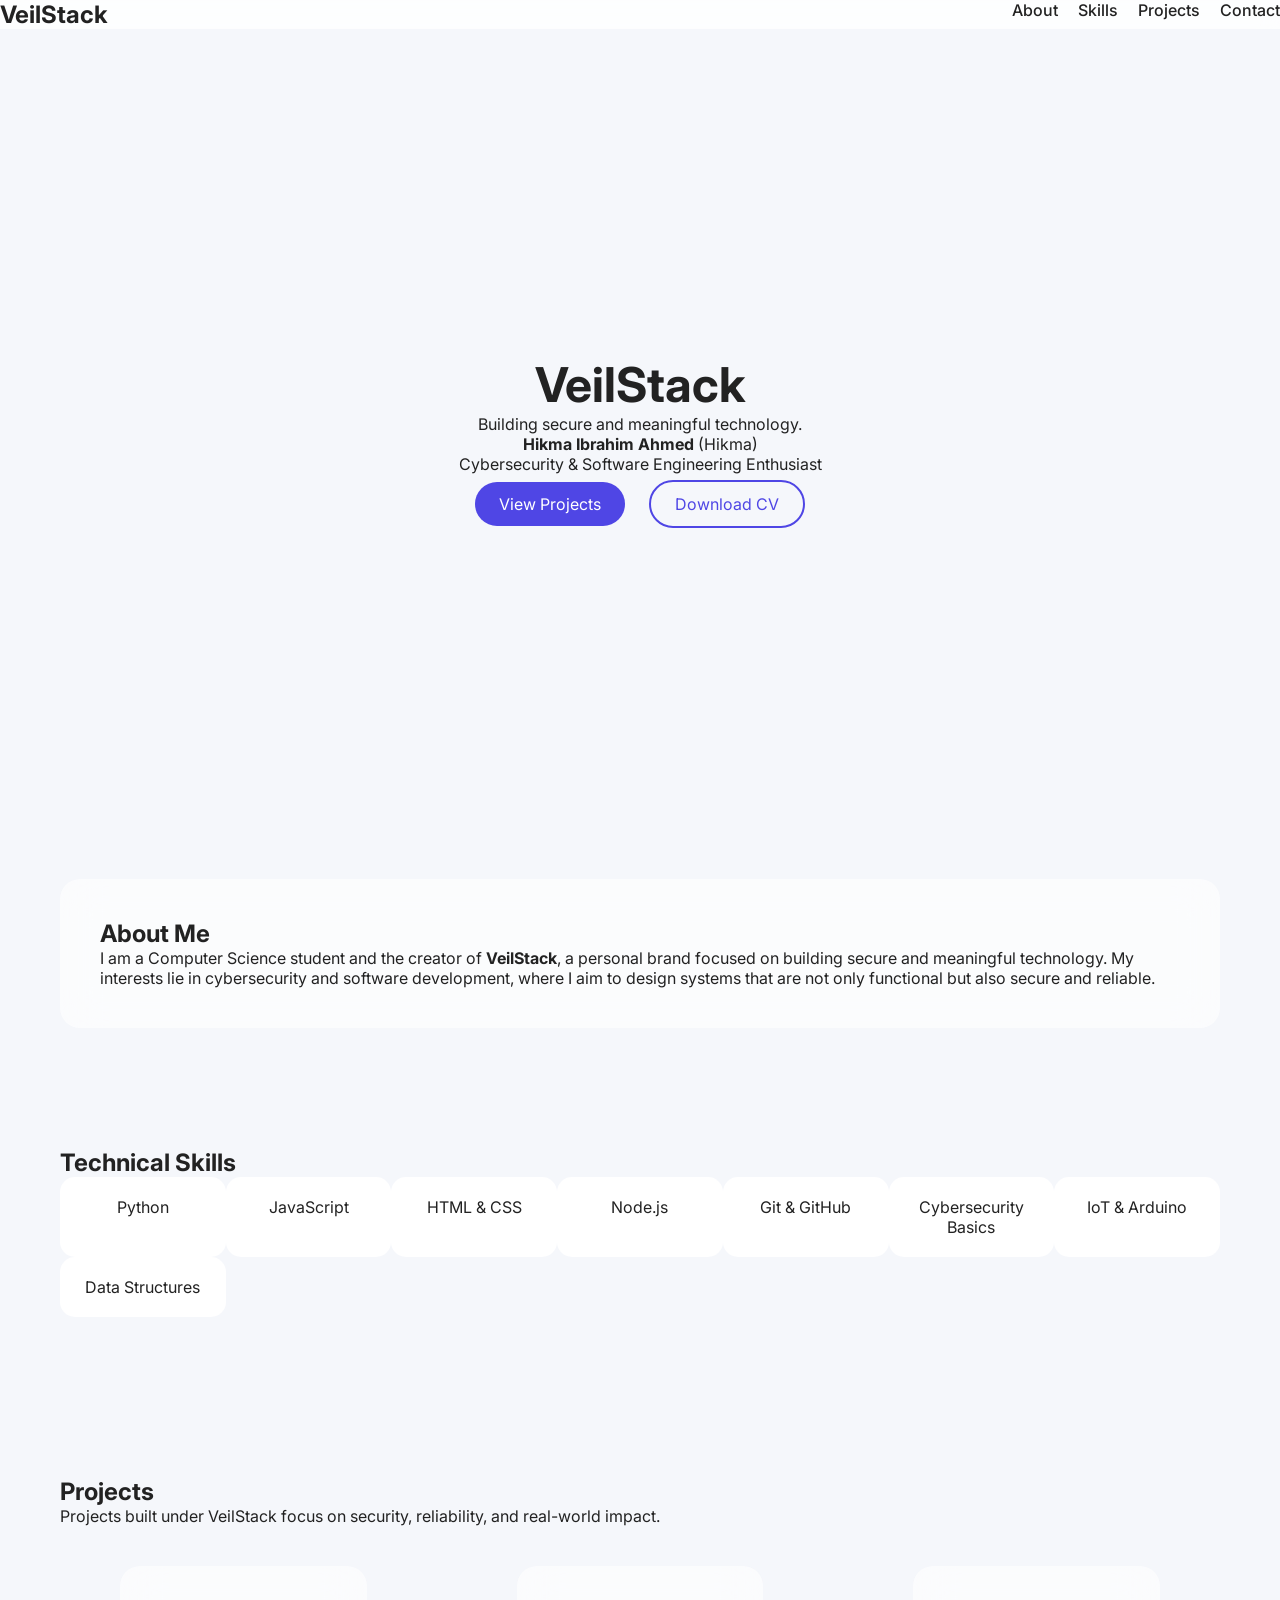
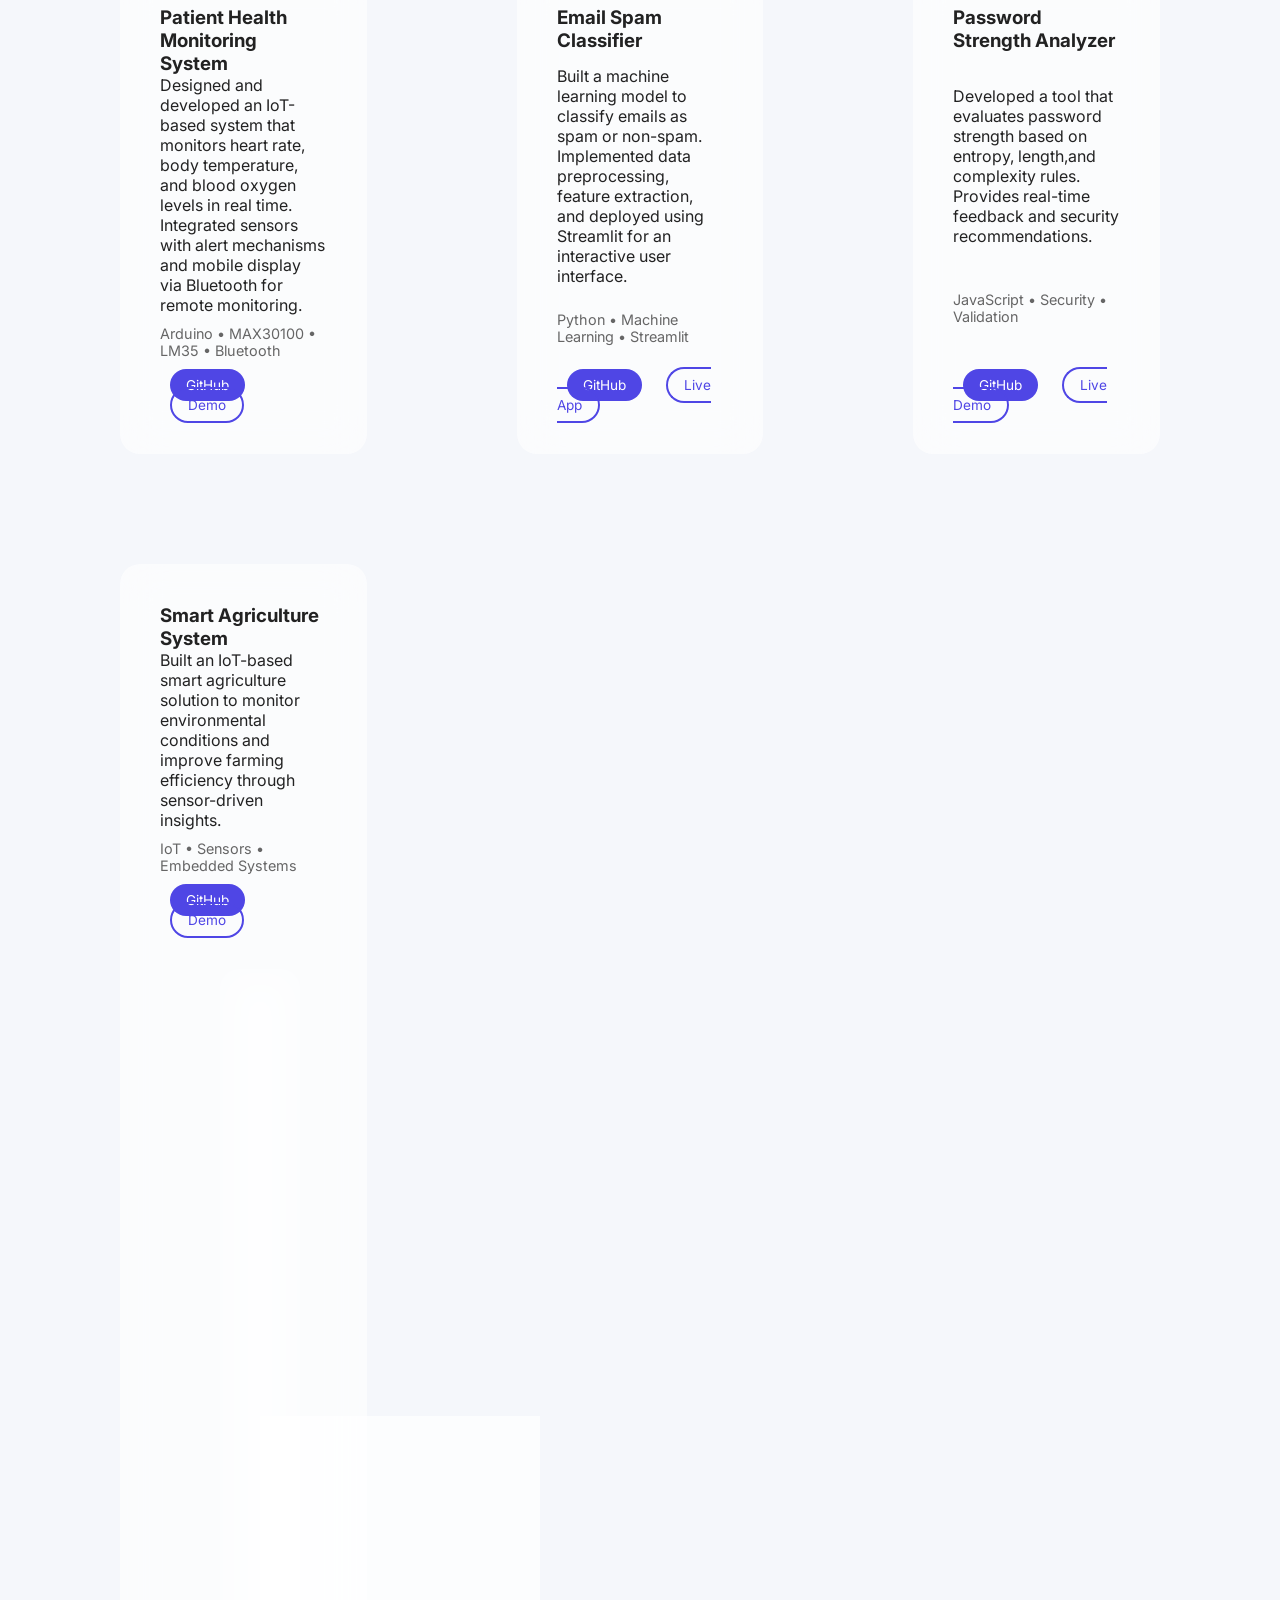
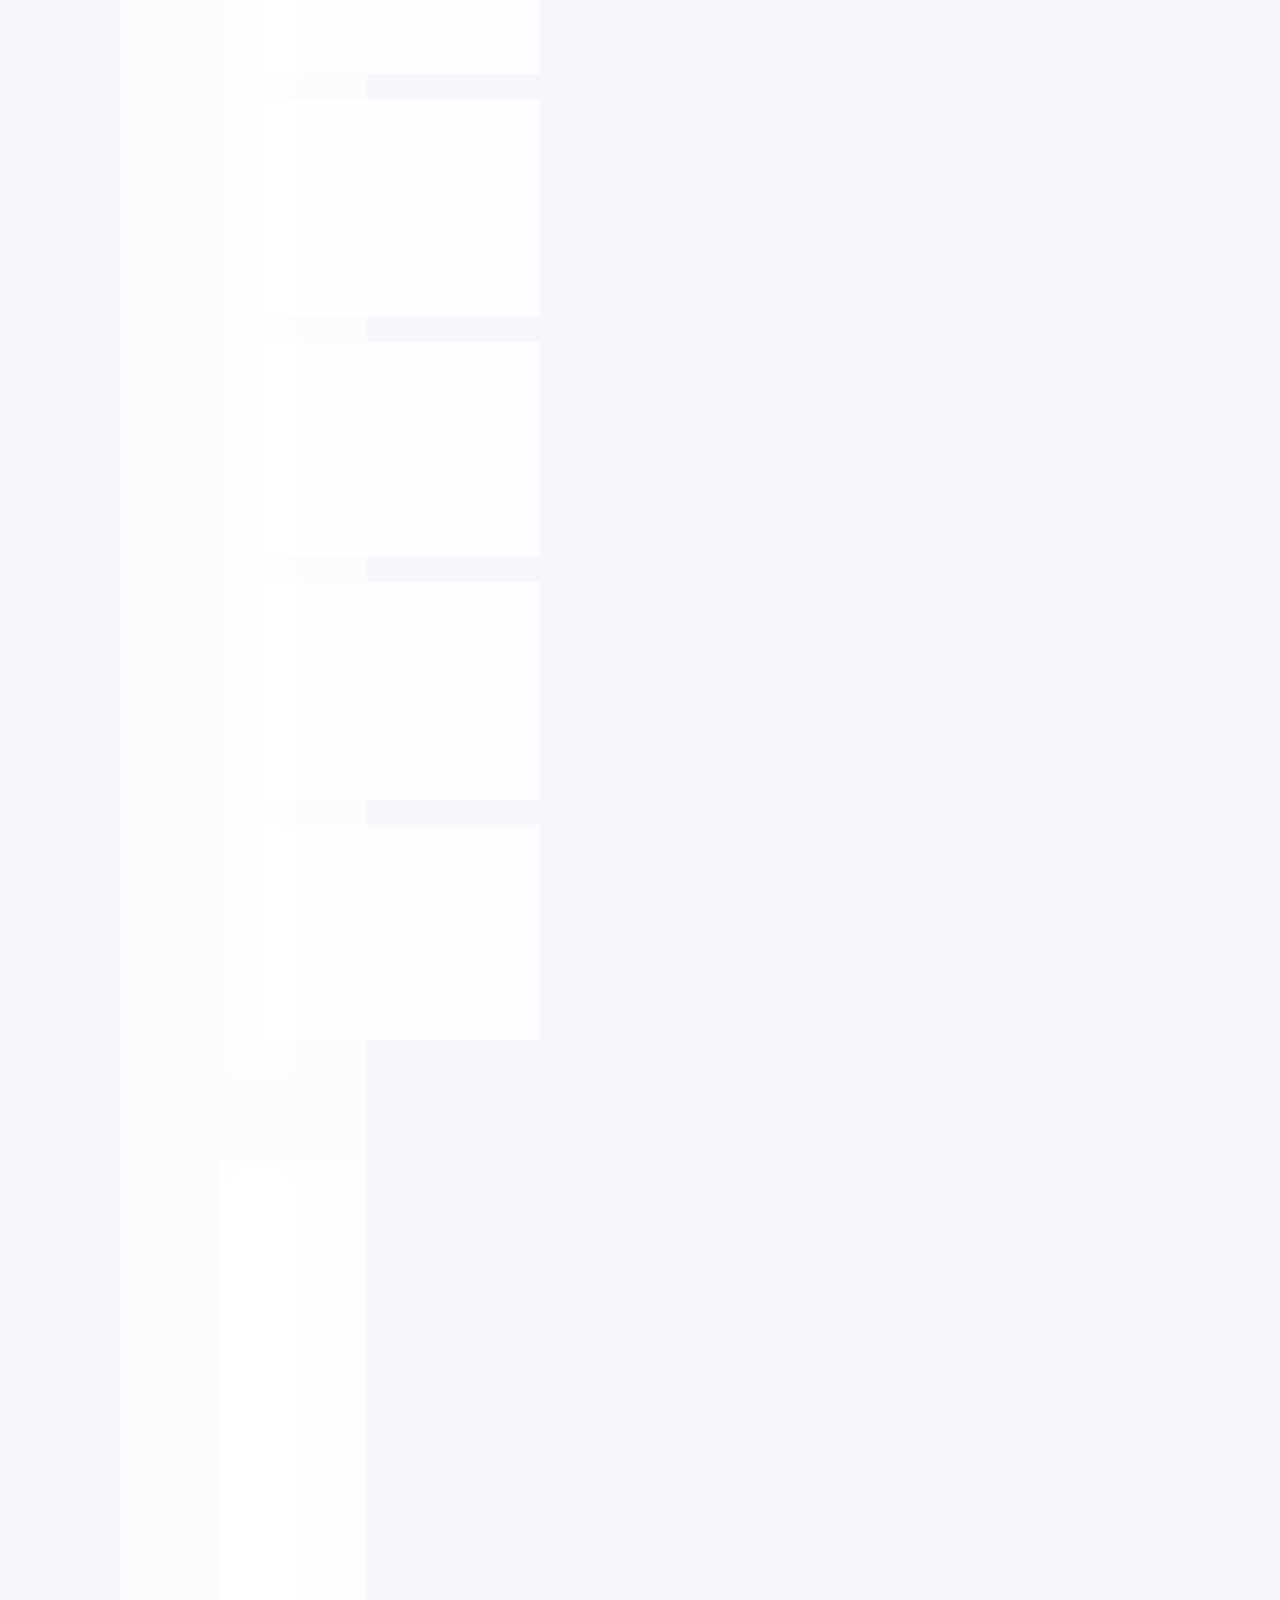
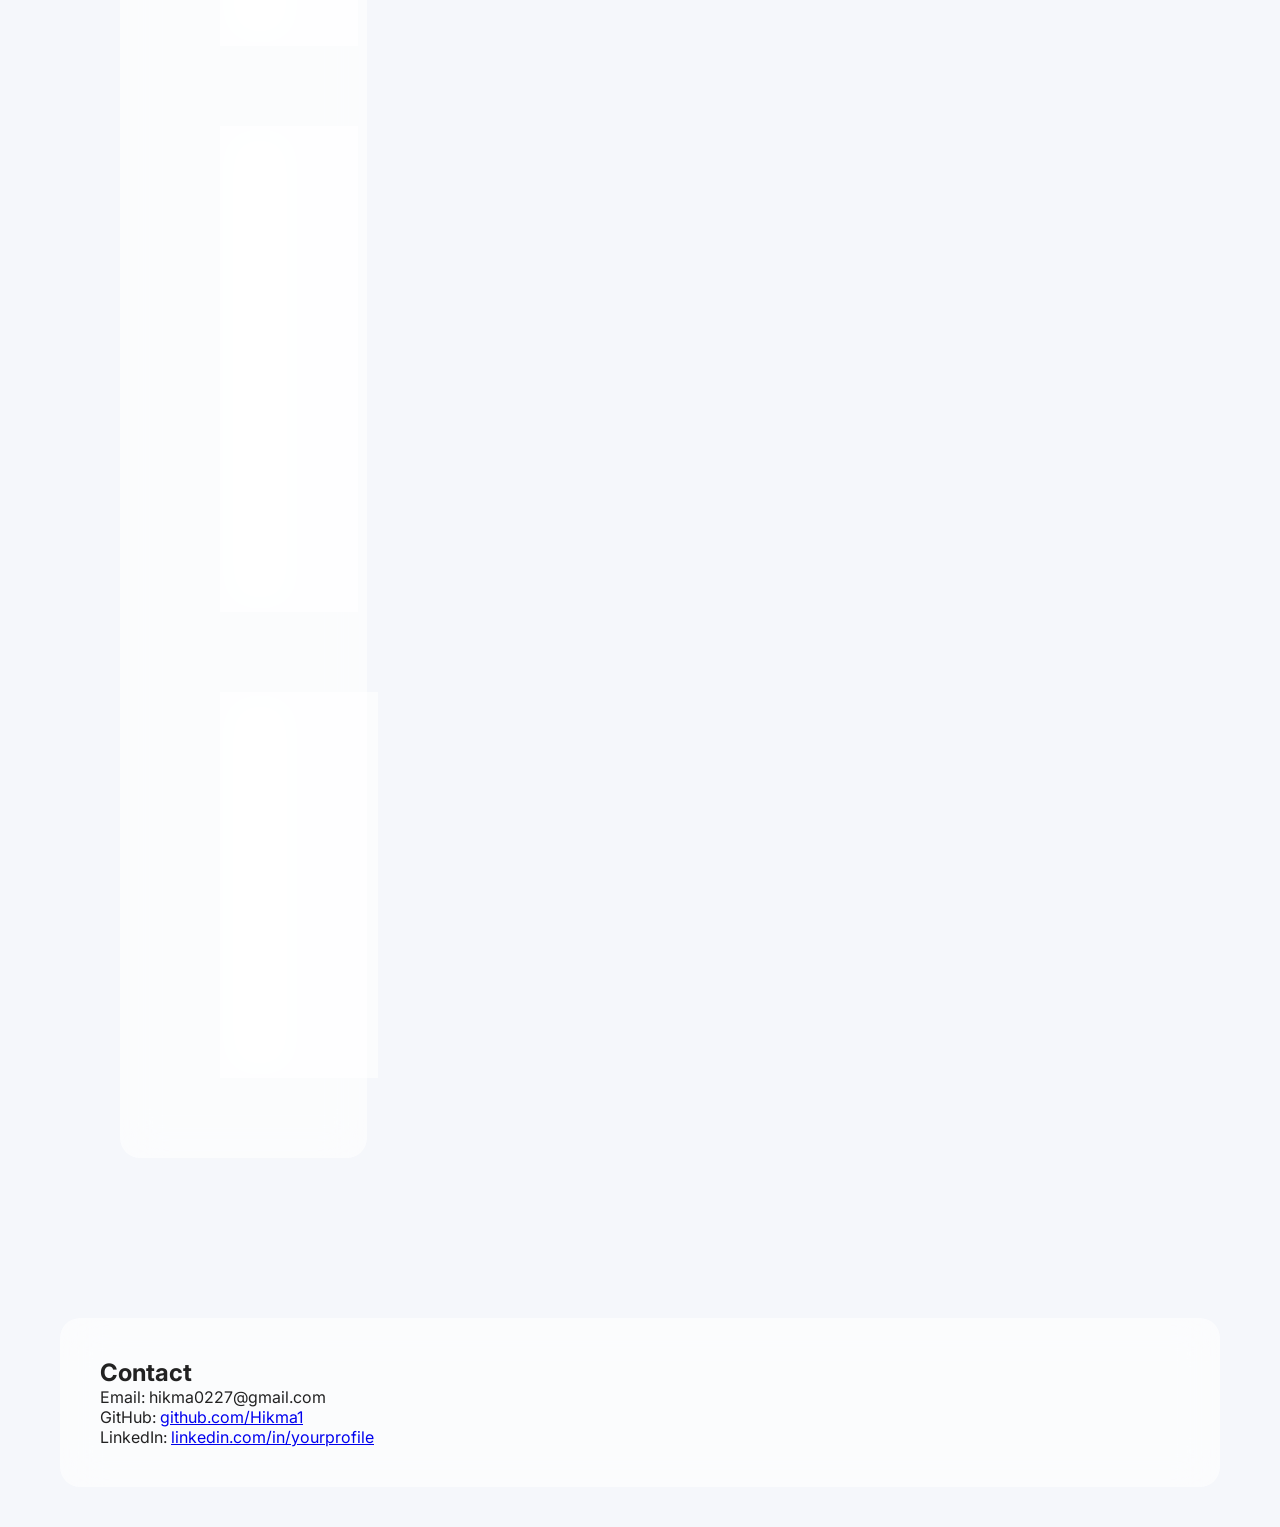
==== index.html @ 95f7be7e "asdewq" ====
<!DOCTYPE html>
<html lang="en">
<head>
    <meta charset="UTF-8">
    <meta name="viewport" content="width=device-width, initial-scale=1.0">
    <title>VeilStack | Hikma Ibrahim Ahmed</title>
    <link href="https://fonts.googleapis.com/css2?family=Inter:wght@300;500;700;900&display=swap" rel="stylesheet">
    <link rel="stylesheet" href="style.css">
</head>
<body>

  <!-- NAVBAR -->
  <nav>
    <h2>VeilStack</h2>
    <ul>
       <li><a href="#about">About</a></li>
      <li><a href="#skills">Skills</a></li>
      <li><a href="#projects">Projects</a></li>
      <li><a href="#contact">Contact</a></li>
     </ul>
  </nav>
<!-- HERO -->
 <section class="hero">
    <h1>VeilStack</h1>
     <p>Building secure and meaningful technology.</p>
      <div class="sub-text">
      <p><strong>Hikma Ibrahim Ahmed</strong> (Hikma)</p>
       <p>Cybersecurity & Software Engineering Enthusiast</p>
    </div>
    <div class="buttons">
      <a href="#projects" class="btn">View Projects</a>
       <a href="#" class="btn secondary">Download CV</a>
    </div>
  </section>
   <!-- ABOUT -->
  <section id="about" class="glass">
    <h2>About Me</h2>
     <p>
      I am a Computer Science student and the creator of <strong>VeilStack</strong>,
      a personal brand focused on building secure and meaningful technology.
      My interests lie in cybersecurity and software development, where I aim to design systems
      that are not only functional but also secure and reliable.
      </p>
  </section>
 <!-- SKILLS -->
  <section id="skills">
     <h2>Technical Skills</h2>
    <div class="grid">
      <div class="card">Python</div>
      <div class="card">JavaScript</div>
      <div class="card">HTML & CSS</div>
      <div class="card">Node.js</div>
      <div class="card">Git & GitHub</div>
      <div class="card">Cybersecurity Basics</div>
      <div class="card">IoT & Arduino
      </div>
      <div class="card">Data Structures</div>
      </div>
  </section>

  <section id="projects">
  <h2>Projects</h2>

   <p class="section-intro">
    Projects built under VeilStack focus on security, reliability, and real-world impact.
  </p>

    <div class="projects-grid">
 <!-- Project 1 -->
    <div class="project glass">
      <h3>Patient Health Monitoring System</h3>
     <p>
        Designed and developed an IoT-based system that monitors heart rate, body temperature,
        and blood oxygen levels in real time. Integrated sensors with alert mechanisms and
        mobile display via Bluetooth for remote monitoring.
      </p>
       <span>Arduino • MAX30100 • LM35 • Bluetooth</span>
       <div class="project-buttons">
        <a href="#" class="btn small">GitHub</a>
        <a href="#" class="btn secondary small">Demo</a>
         </div>
    </div>
   <!-- Project 2 -->
    <div class="project glass">
      <h3>Email Spam Classifier</h3>
      <p>
        Built a machine learning model to classify emails as spam or non-spam.
        Implemented data preprocessing, feature extraction, and deployed using Streamlit
        for an interactive user interface.
      </p>
       <span>Python • Machine Learning • Streamlit</span>
        <div class="project-buttons">
          <a href="#" class="btn small">GitHub</a>
            <a href="#" class="btn secondary small">Live App</a>
        </div>
    </div>
     <!-- Project 3 -->
    <div class="project glass">
       <h3>Password Strength Analyzer</h3>
      <p>
        Developed a tool that evaluates password strength based on entropy, length,and complexity rules. Provides real-time feedback and security recommendations.
      </p>
       <span>JavaScript • Security • Validation</span>
        <div class="project-buttons">
        <a href="#" class="btn small">GitHub</a>
        <a href="#" class="btn secondary small">Live Demo</a>
         </div>
    </div>
     <!-- Project 4 -->
    <div class="project glass">
       <h3>Smart Agriculture System</h3>
      <p>
        Built an IoT-based smart agriculture solution to monitor environmental conditions
        and improve farming efficiency through sensor-driven insights.
      </p>
       <span>IoT • Sensors • Embedded Systems</span>
       <div class="project-buttons">
        <a href="#" class="btn small">GitHub</a>
        <a href="#" class="btn secondary small">Demo</a>
         </div>

  <!-- EXPERIENCE & LEADERSHIP -->
<section id="experience" class="glass">
  <h2>Experience & Leadership</h2>
   <p class="section-intro">
    Leadership, community involvement, and technical training experiences that shaped my growth in technology and problem-solving.
  </p>
 <div class="experience-grid">
 <!-- INSA -->
    <div class="experience-card">
      <h3>INSA Cyber Talent Program</h3>
      <p>
         Participated in a national cybersecurity training program focused on developing foundational skills in secure systems,
        networking, and cyber defense concepts while contributing to guided national-level projects.
      </p>
    </div>

   <!-- Olympiad -->
    <div class="experience-card">
      <h3>Pan-African Mathematics Olympiad</h3>
       <p>
        Recognized for excellence in mathematics and problem-solving, representing strong analytical and logical thinking skills
        in a competitive international environment.
      </p>
    </div>
     <!-- ICT Club -->
    <div class="experience-card">
      <h3>ICT Club Representative</h3>
       <p>
        Organized and contributed to school tech events including coding activities, International Code Day, and tech bootcamps,
        promoting collaboration and student engagement in technology.
      </p>
    </div>
     <!-- Girls Empowerment -->
    <div class="experience-card">
      <h3>Girls Empowerment Club (Co-founder)</h3>
      <p>
        Co-founded a student-led initiative aimed at empowering girls through leadership, peer support, and skill-sharing
        in academic and personal development.
      </p>
    </div>
    <!-- Tutoring -->
    <div class="experience-card">
      <h3>Student Tutor</h3>
      <p>
        Supported students in academic and extracurricular learning, helping improve understanding in technical and core subjects
        while strengthening communication and teaching skills.
      </p>
    </div>
  </div>
</section>
 <div class="glass">
      <h3>Academic Excellence</h3>
      <p>
         Graduated as the first-ranked student in class and top scorer in school
        on the Ethiopian National Exam.
      </p>
    </div>
     <div class="glass">
      <h3>Academic Excellence</h3>
      <p>
        Graduated as the first-ranked student in class and top scorer in school
        on the Ethiopian National Exam.
      </p>
    </div>
     <div class="glass">
      <h3>Mathematics Recognition</h3>
       <p>
        Awarded for Excellence in Mathematics and participated in advanced
        mathematics competitions and camps.
      </p>
      </div>

  </div>
</section>
  <!-- CONTACT -->
     <section id="contact" class="glass">
      <h2>Contact</h2>
      <p>Email: hikma0227@gmail.com</p>
       <p>
      GitHub: <a href="#">github.com/Hikma1</a><br>
      LinkedIn: <a href="#">linkedin.com/in/yourprofile</a>
       </p>
  </section>

    <script src="script.js"></script>
</body>
</html>
---- style.css ----
*{
  font-family: 'Inter', sans-serif;
  margin: 0;
  padding: 0;
  box-sizing: border-box;
}
body {
  background: #f5f7fb;
  color: #222;
  scroll-behavior: smooth;
}
nav{
  display: flex;
  justify-content: space-between;
  top: 0;
  background: #ffffffcc;
  backdrop-filter: blur(10px);
}
nav ul{
   display: flex;
  gap: 20px;
   list-style: none;
}
nav a {
  text-decoration: none;
  color: #222;
  font-weight: 500;
}
.hero{
  height: 90vh;
  display: flex;
  flex-direction: column;
  justify-content: center;
  align-items: center;
  text-align: center;
}
.hero h1 {
  font-size: 3rem;
}
.buttons {
  margin-top: 20px;
}
.btn {
   padding: 12px 24px;
  border-radius: 30px;
  background: #4f46e5;
  color: white;
  text-decoration: none;
  margin: 0 10px;
}
.btn.secondary {
  background: transparent;
  border: 2px solid #4f46e5;
    color: #4f46e5;
}
section{
    padding: 80px 60px;
}
.glass {
   background: rgba(255,255,255,0.6);
  backdrop-filter: blur(20px);
   border-radius: 20px;
  margin: 40px 60px;
  padding: 40px;
}
.grid{
  display: grid;
  grid-template-columns: repeat(auto-fit, minmax(150px, 1fr));
}
.card {
   padding: 20px;
   background: white;
   border-radius: 15px;
    text-align: center;
}
@media (max-width: 1024px) {
  nav {
    padding: 20px 30px;
  }
  section{
    padding: 60px 30px;
  }
}
.projects-grid {
  display: grid;
  grid-template-columns: repeat(auto-fit, minmax(280px, 1fr));
  gap: 30px;
}
.project {
  display: flex;
  flex-direction: column;
  justify-content: space-between;
}
.project span{
   margin-top: 10px;
   font-size: 0.9rem;
     color: #666;
}
.project-buttons {
  margin-top: 15px;
}
.btn.small{
   padding: 8px 16px;
  font-size: 0.85rem;
}
.experience-grid {
  display: grid;
   grid-template-columns: repeat(auto-fit, minmax(280px, 1fr));
  gap: 25px;
   grid-template-columns: repeat(auto-fit, minmax(280px, 1fr));
  gap: 25px;
}
.experience-card {
  background: rgba(255, 255, 255, 0.7);
  backdrop-filter: blur(10px);
  padding: 20px;
  border-radius: 15px;
  border: 1px solid rgba(0,0,0,0.05);
  transition: transform 0.2s ease;}
  .experience-card:hover {
  transform: translateY(-5px);
}
.experience-card h3 {
  margin-bottom: 10px;
  color: #222;
}
.experience-card p {
  color: #555;}
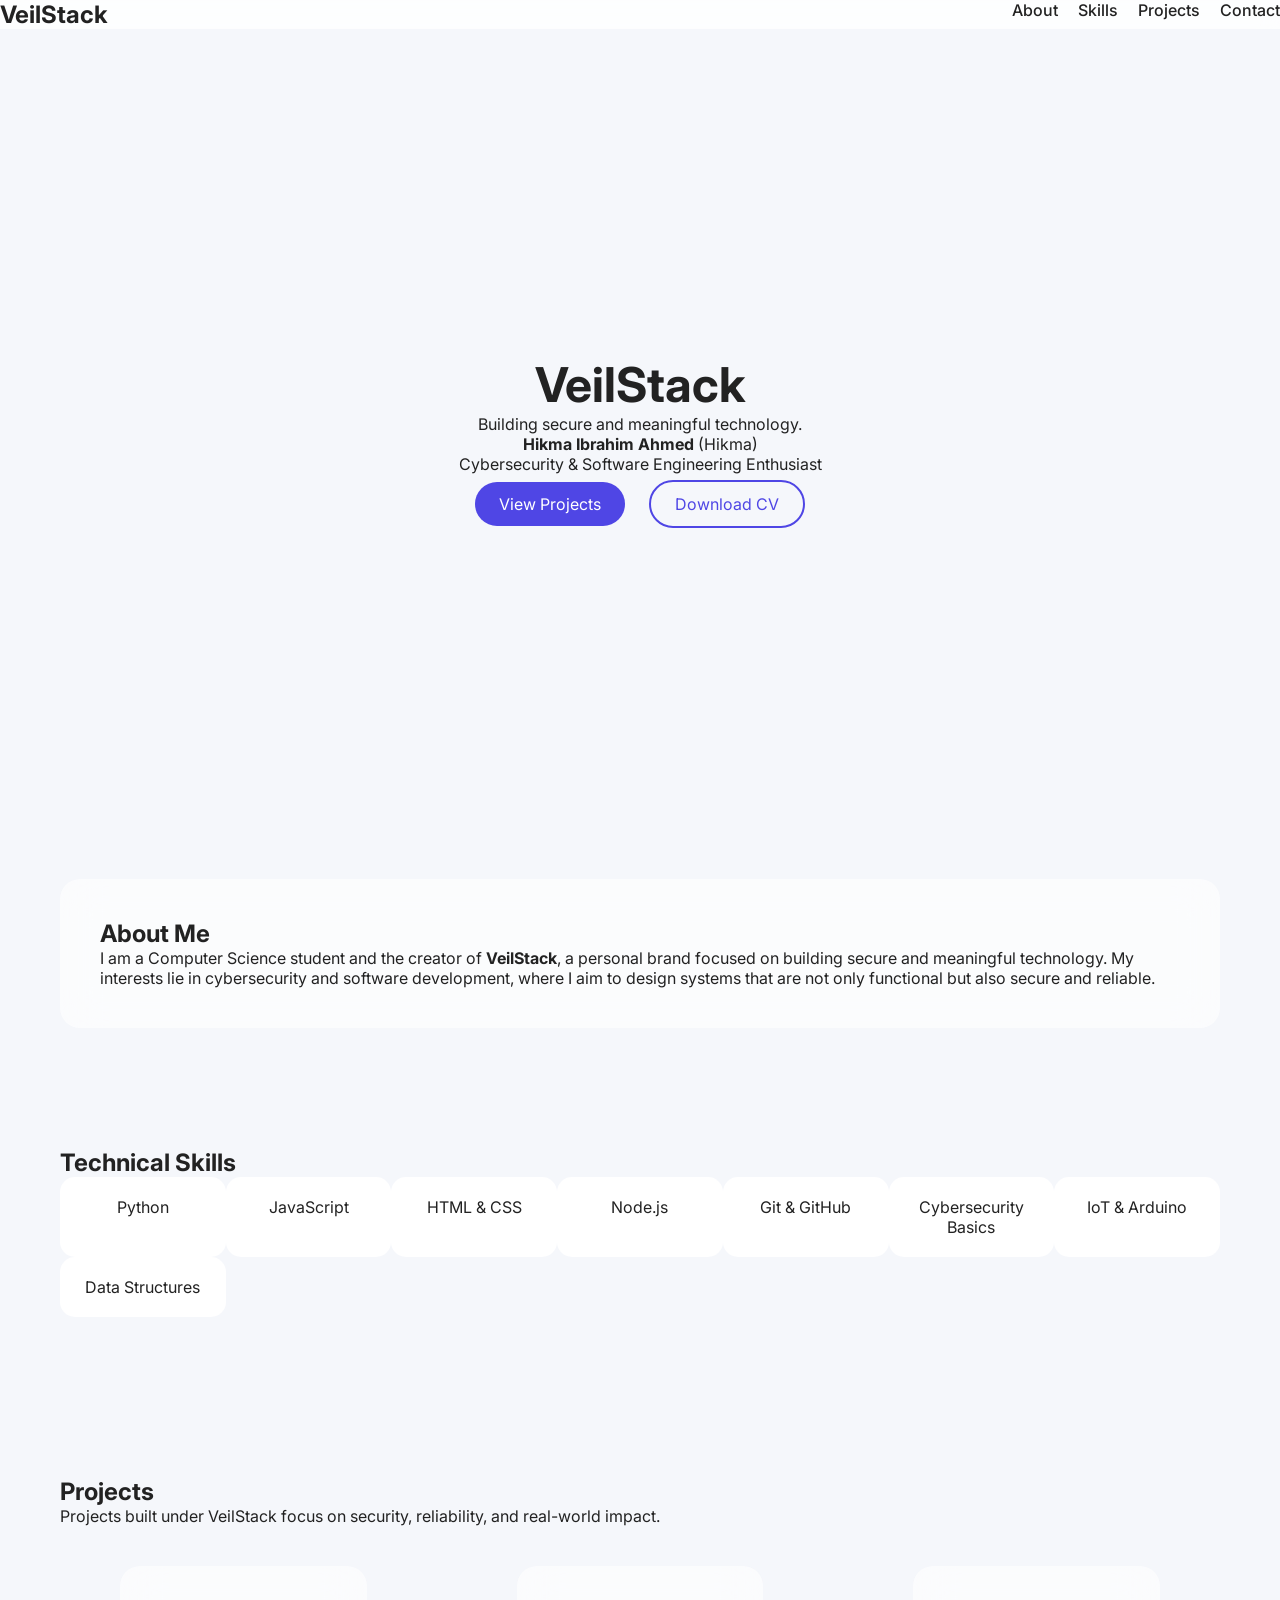
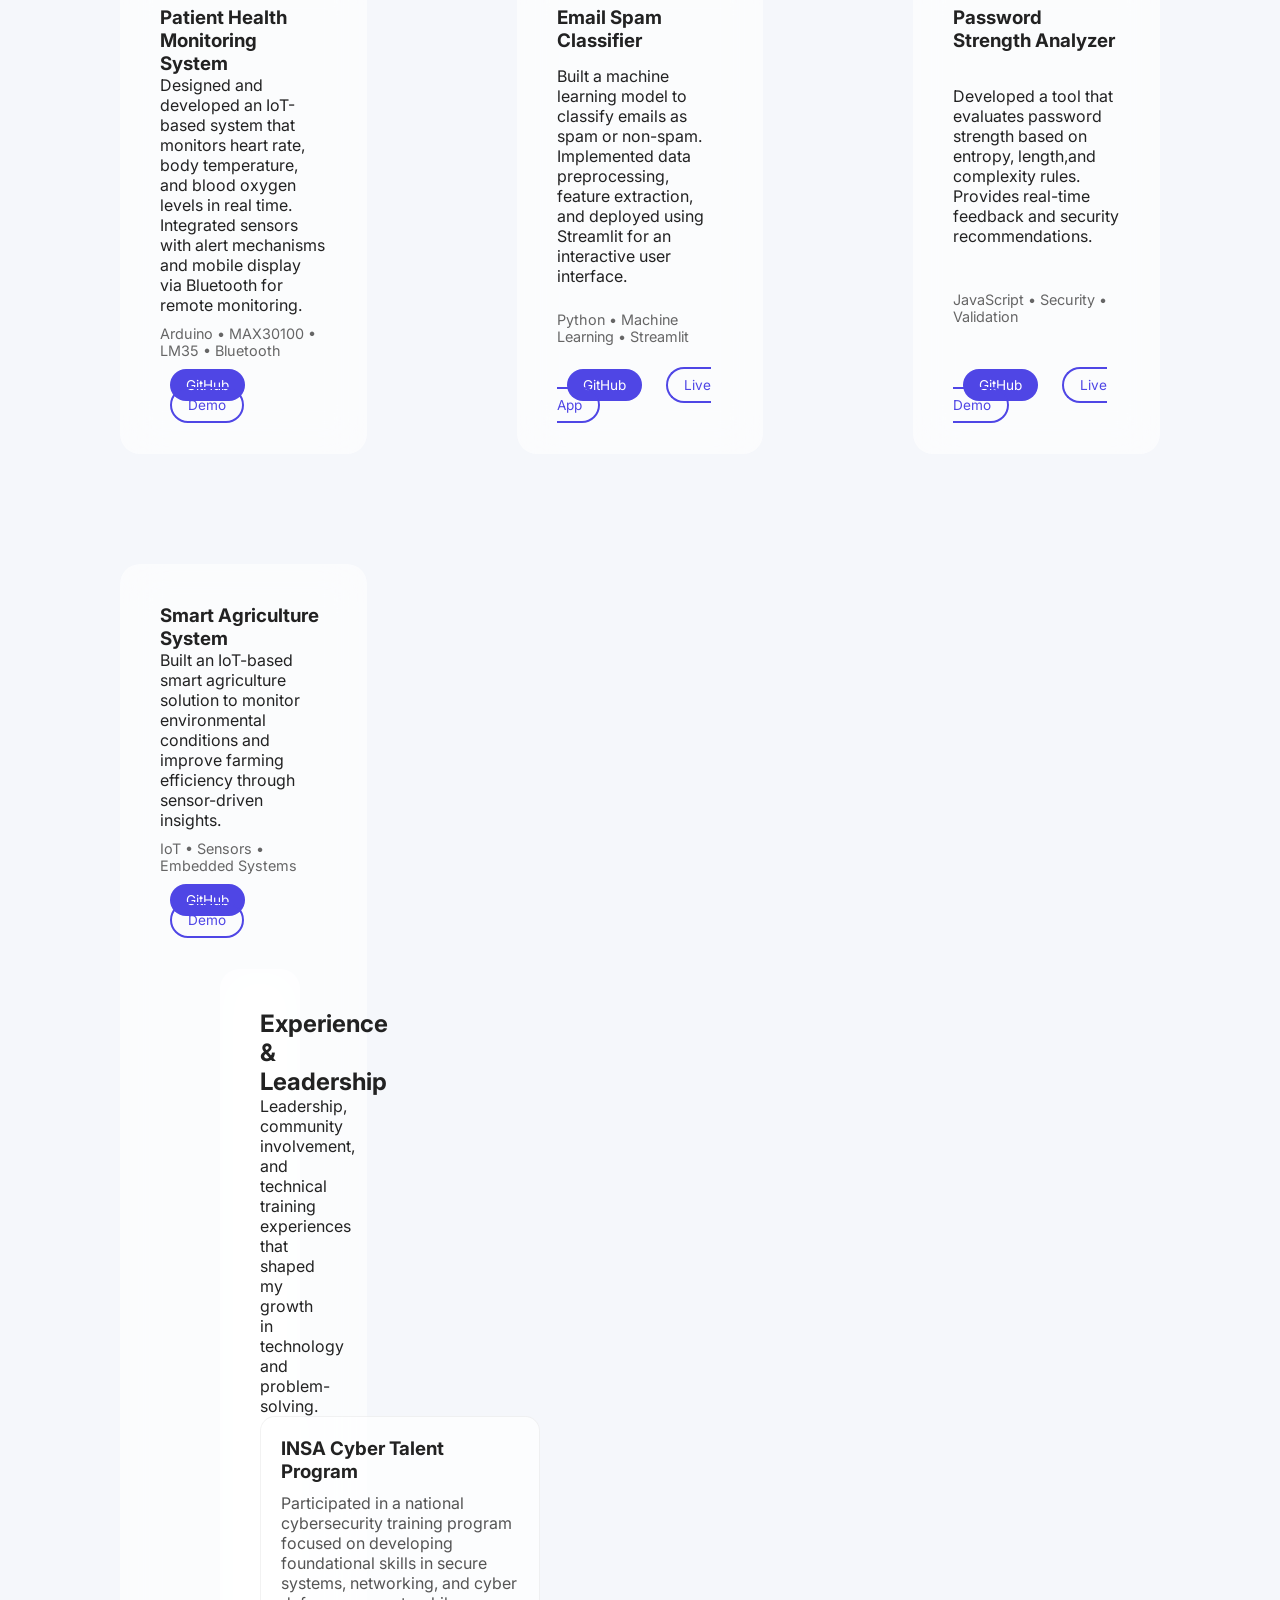
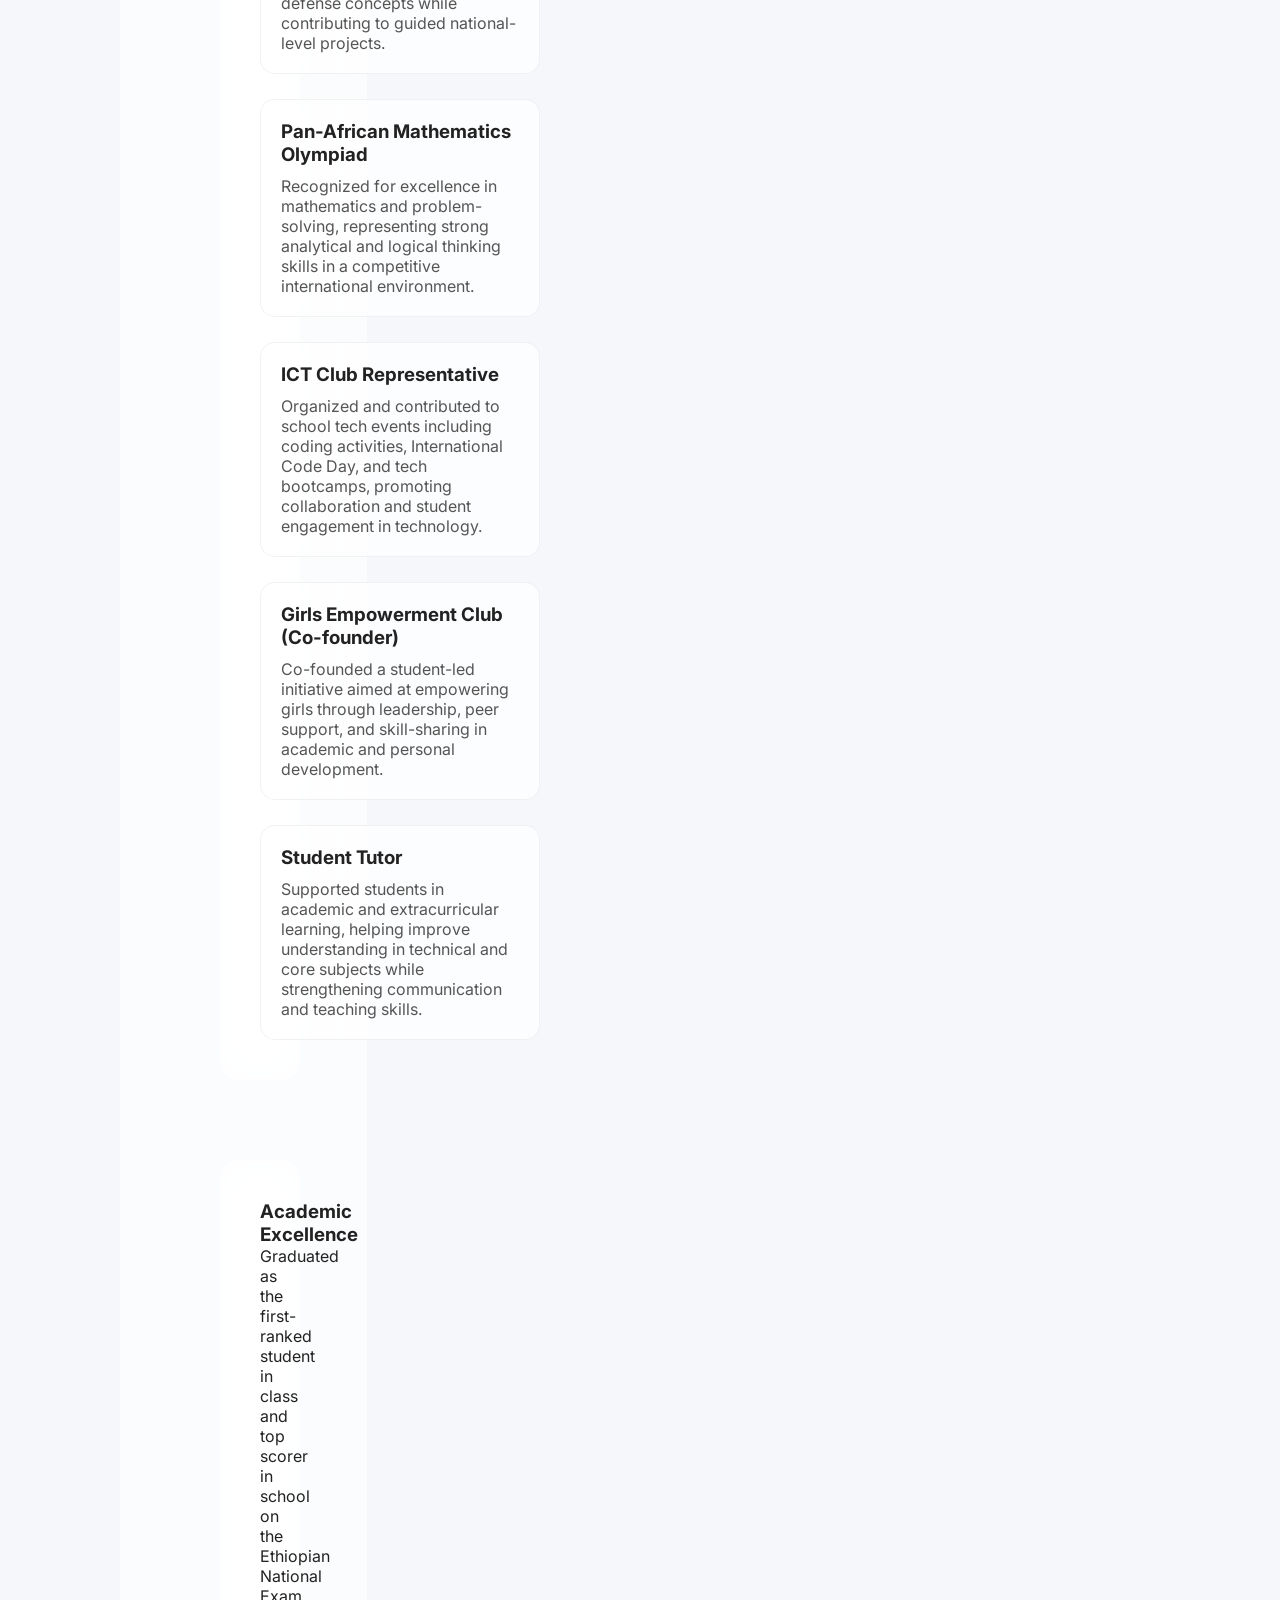
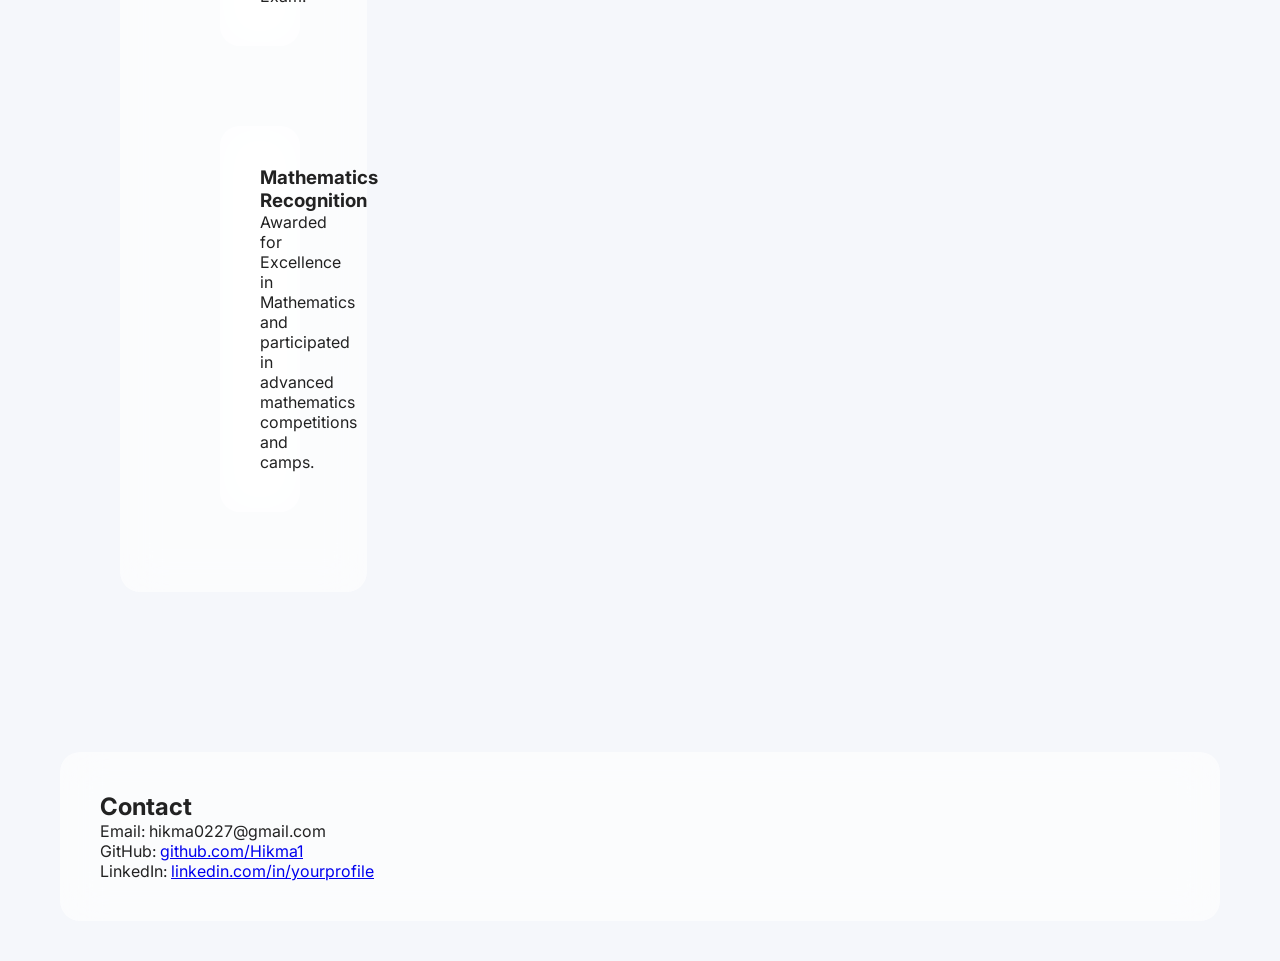
==== commit d3e29548: "asdedd" ====
--- a/index.html
+++ b/index.html
@@ -177,13 +177,6 @@
       </p>
     </div>
      <div class="glass">
-      <h3>Academic Excellence</h3>
-      <p>
-        Graduated as the first-ranked student in class and top scorer in school
-        on the Ethiopian National Exam.
-      </p>
-    </div>
-     <div class="glass">
       <h3>Mathematics Recognition</h3>
        <p>
         Awarded for Excellence in Mathematics and participated in advanced
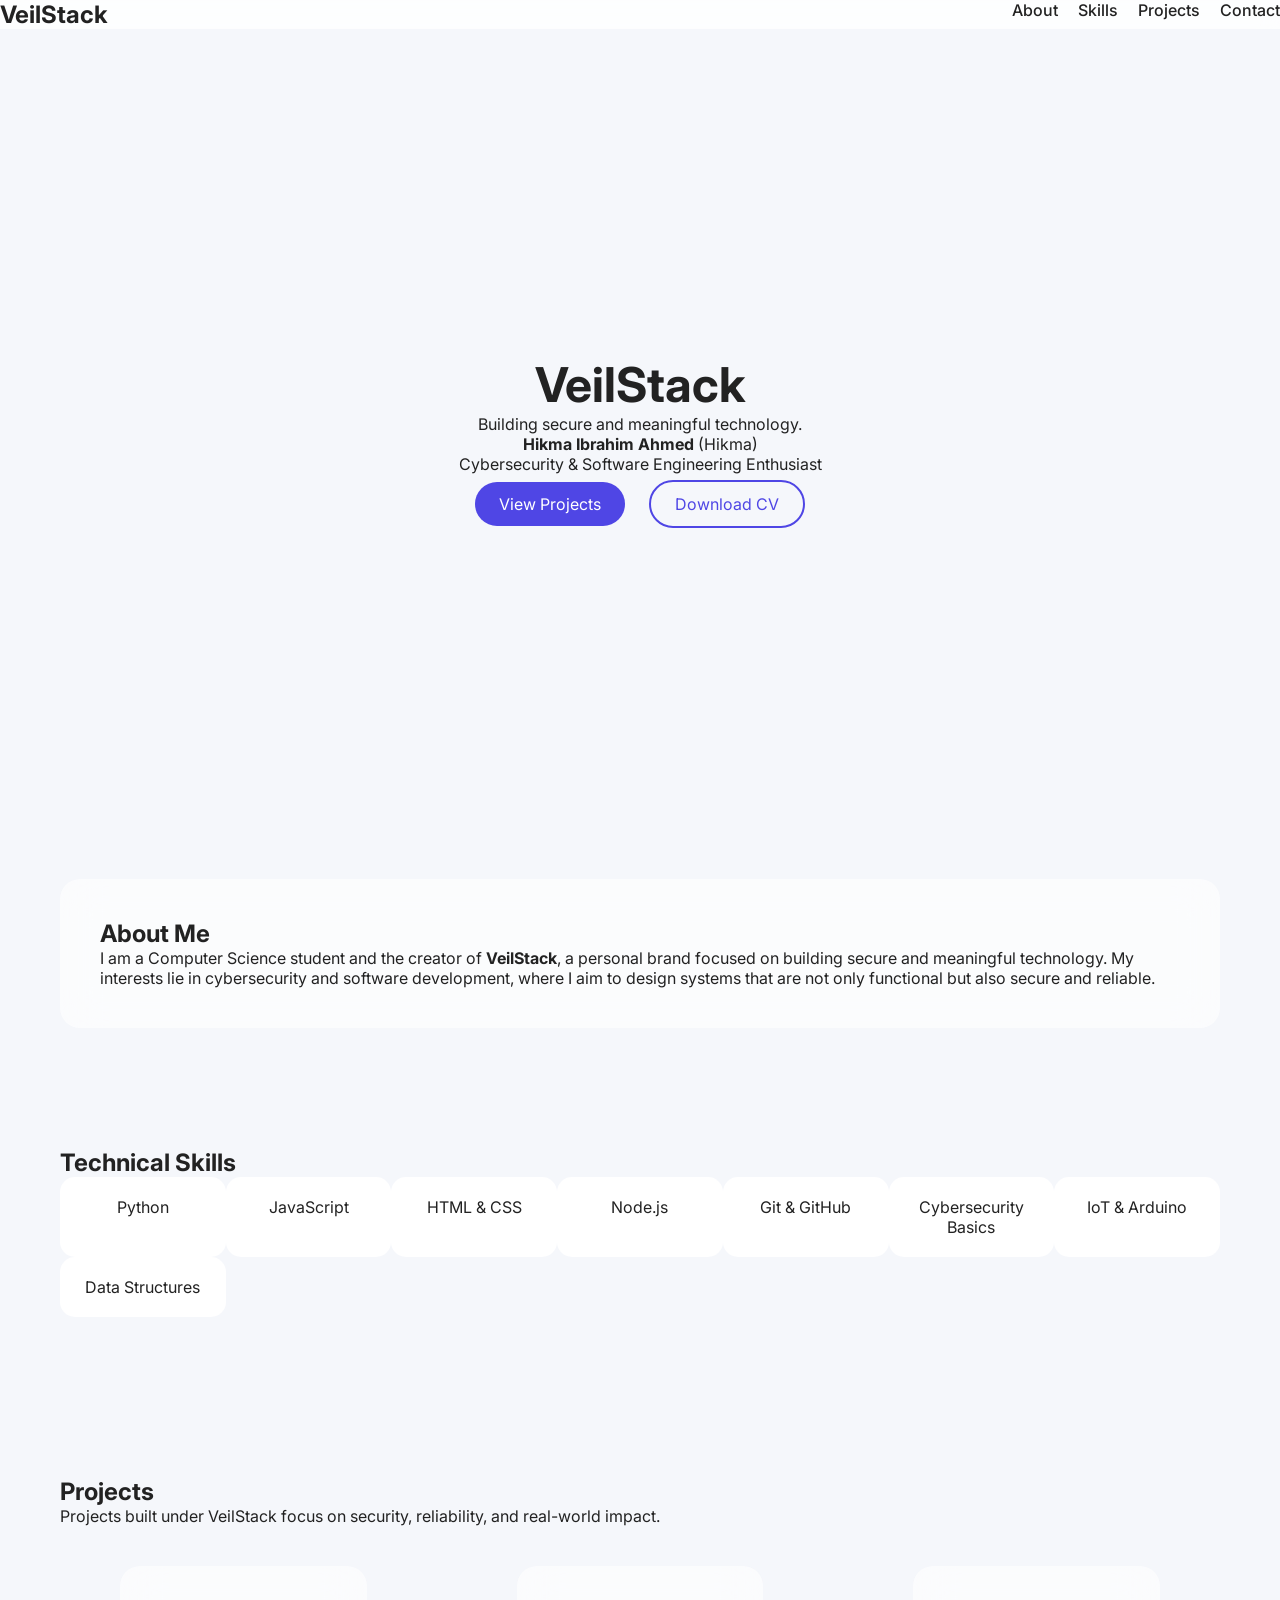
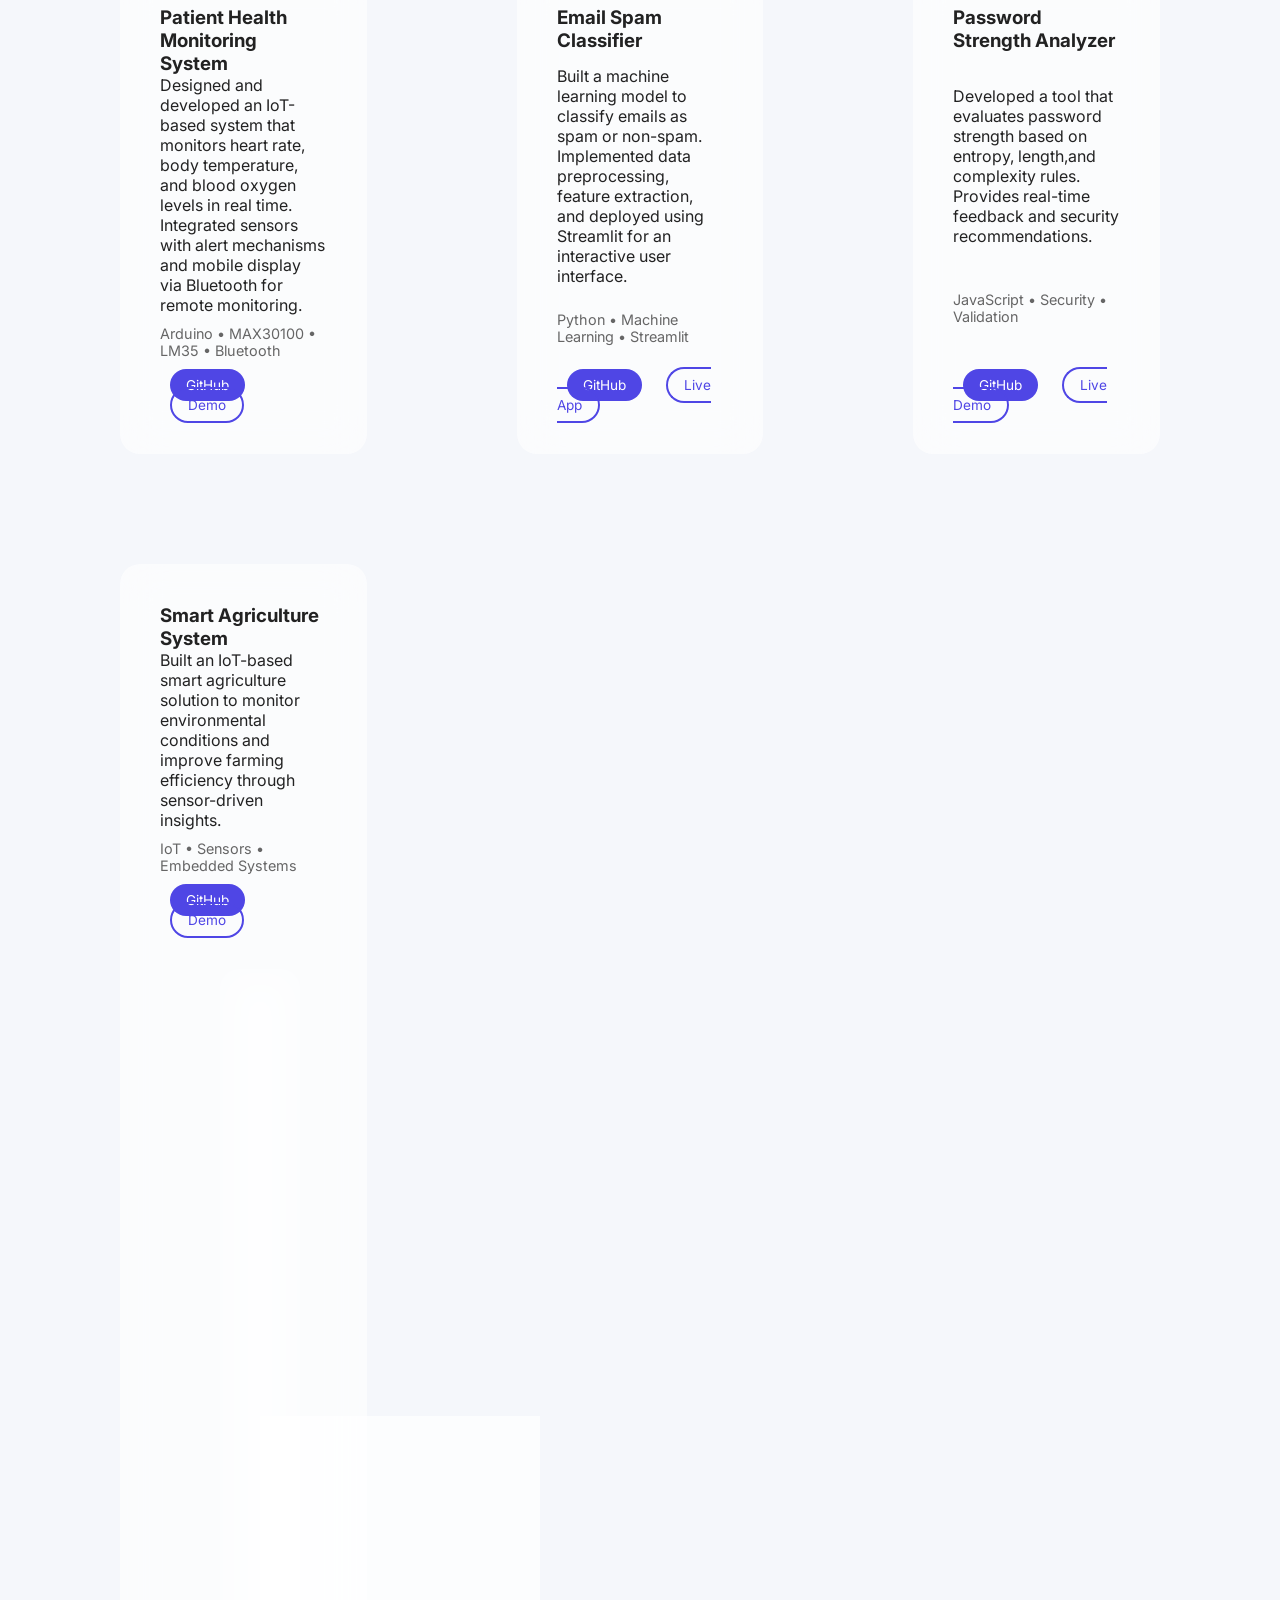
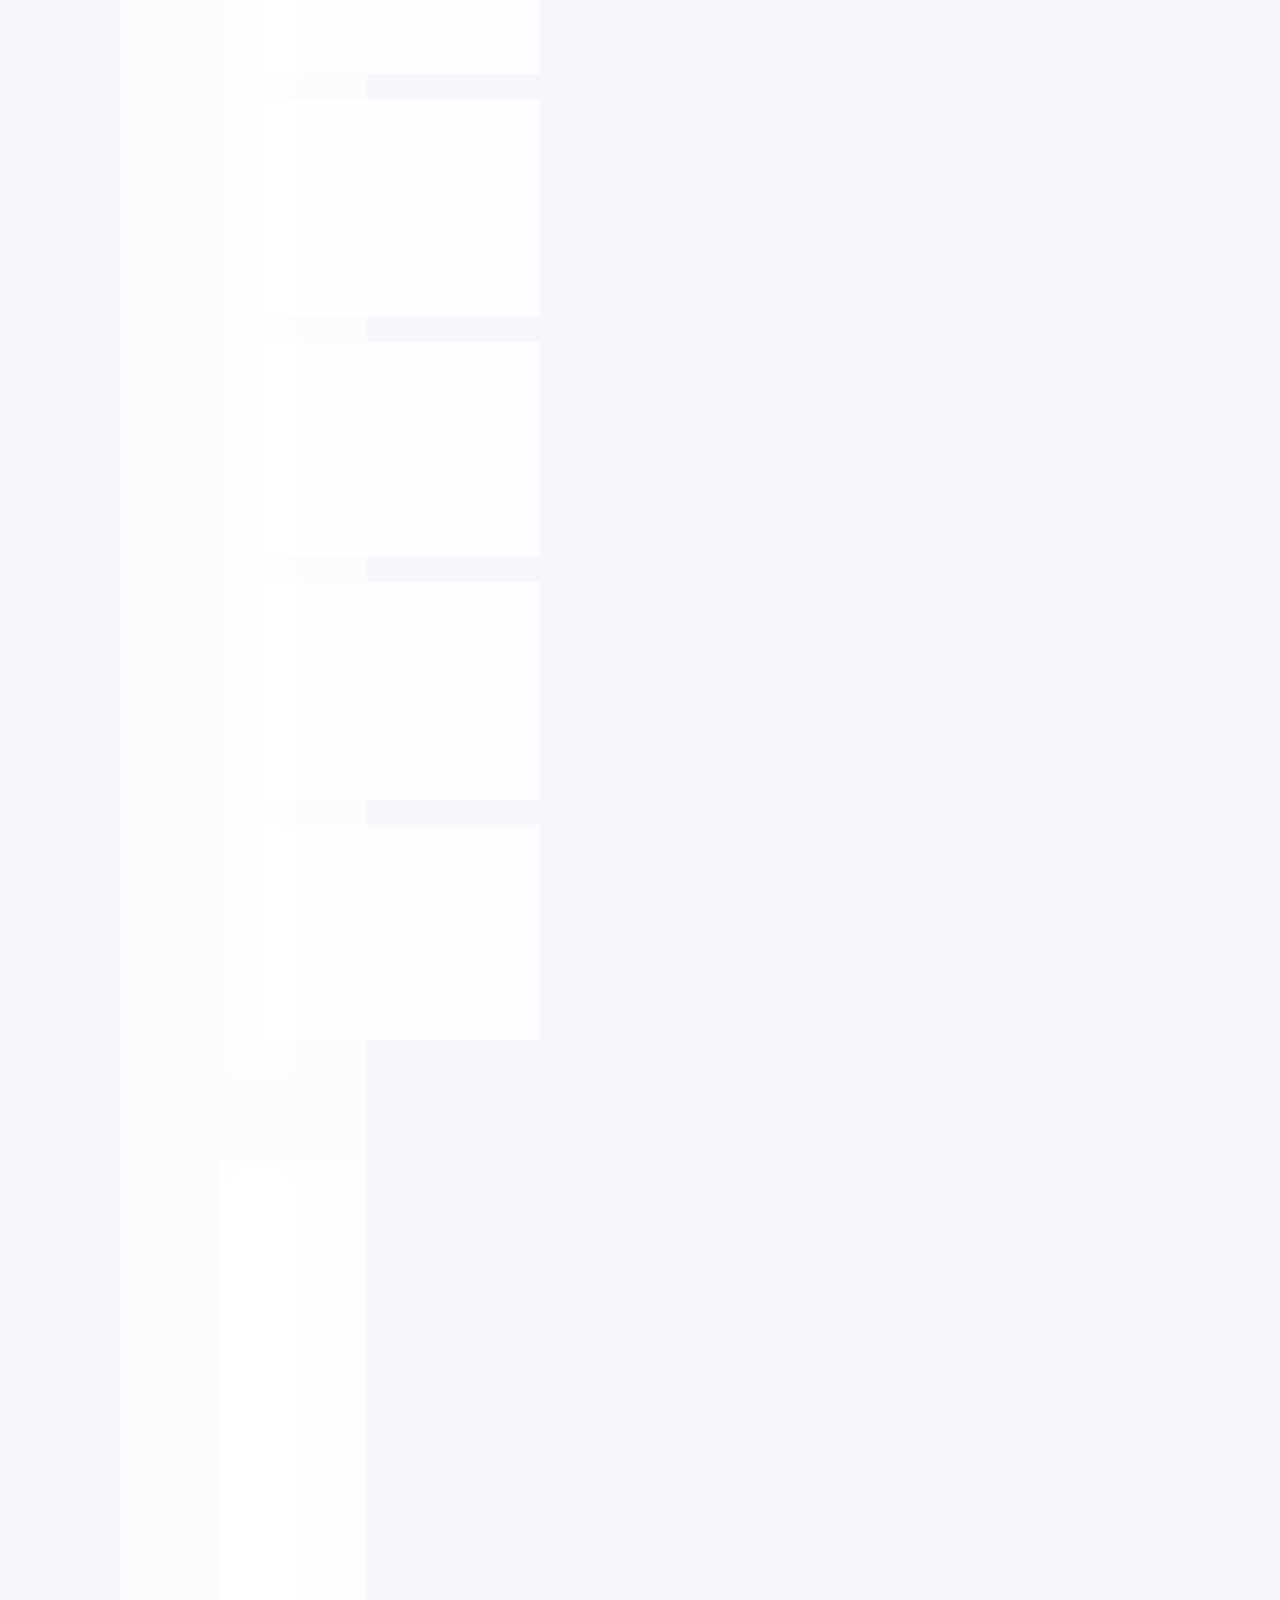
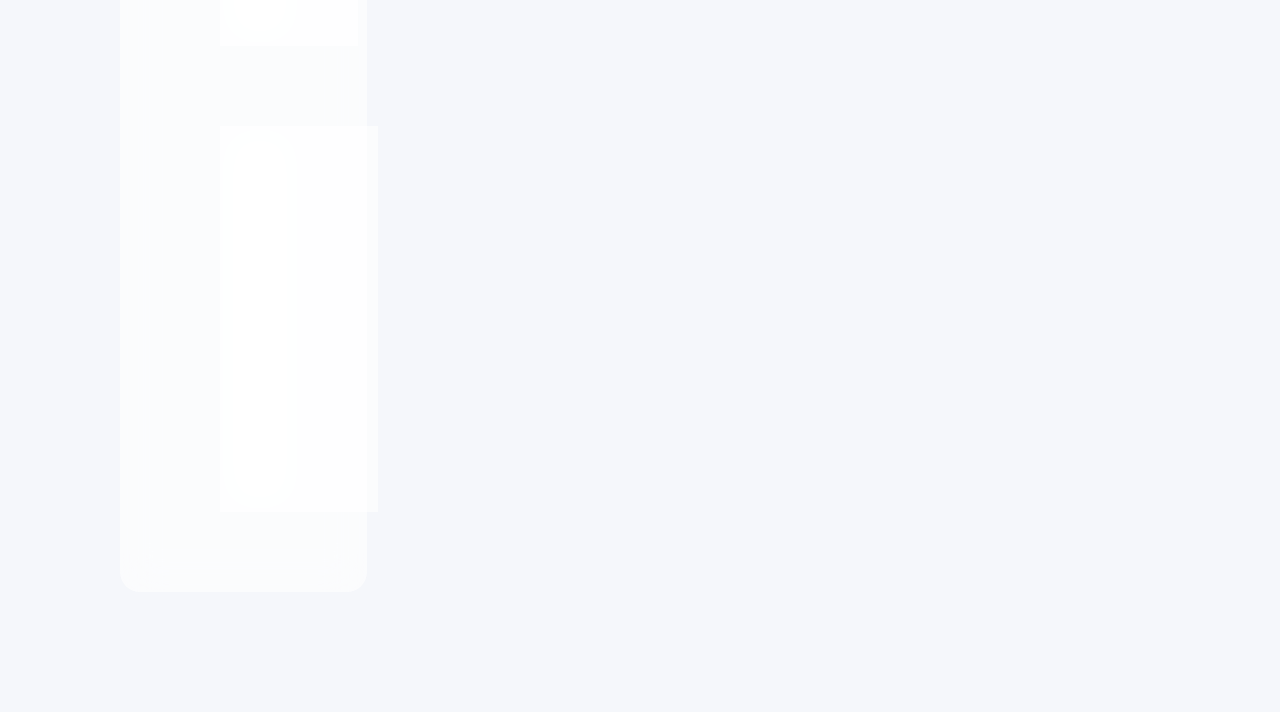
==== commit e27d14be: "added" ====
--- a/index.html
+++ b/index.html
@@ -185,16 +185,7 @@
       </div>
 
   </div>
-</section>
-  <!-- CONTACT -->
-     <section id="contact" class="glass">
-      <h2>Contact</h2>
-      <p>Email: hikma0227@gmail.com</p>
-       <p>
-      GitHub: <a href="#">github.com/Hikma1</a><br>
-      LinkedIn: <a href="#">linkedin.com/in/yourprofile</a>
-       </p>
-  </section>
+
 
     <script src="script.js"></script>
 </body>
--- a/style.css
+++ b/style.css
@@ -125,4 +125,14 @@
   color: #222;
 }
 .experience-card p {
-  color: #555;}+  color: #555;}
+/* Scroll Animation */
+.reveal {
+   opacity: 0;
+     transform: translateY(40px);
+  transition: all 0.8s ease;
+}
+.reveal.active {
+  opacity: 1;
+  transform: translateY(0);
+}
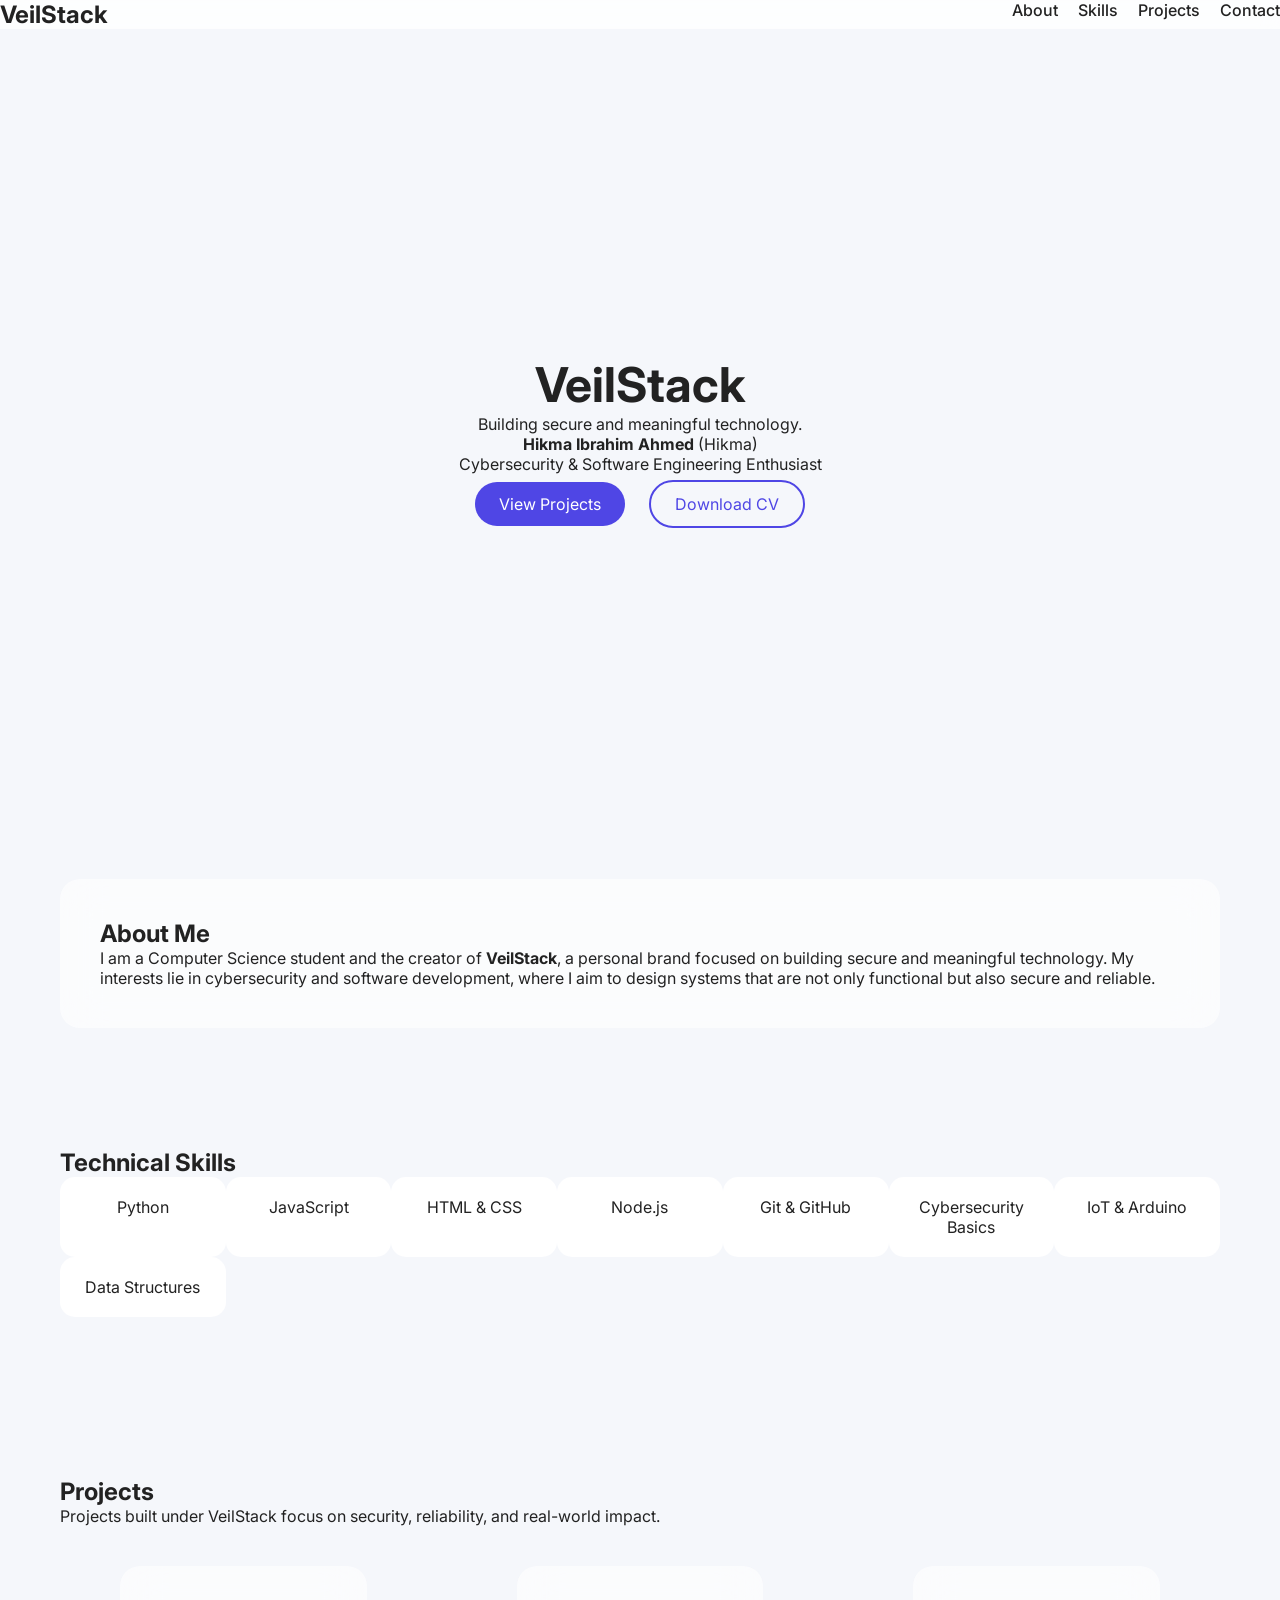
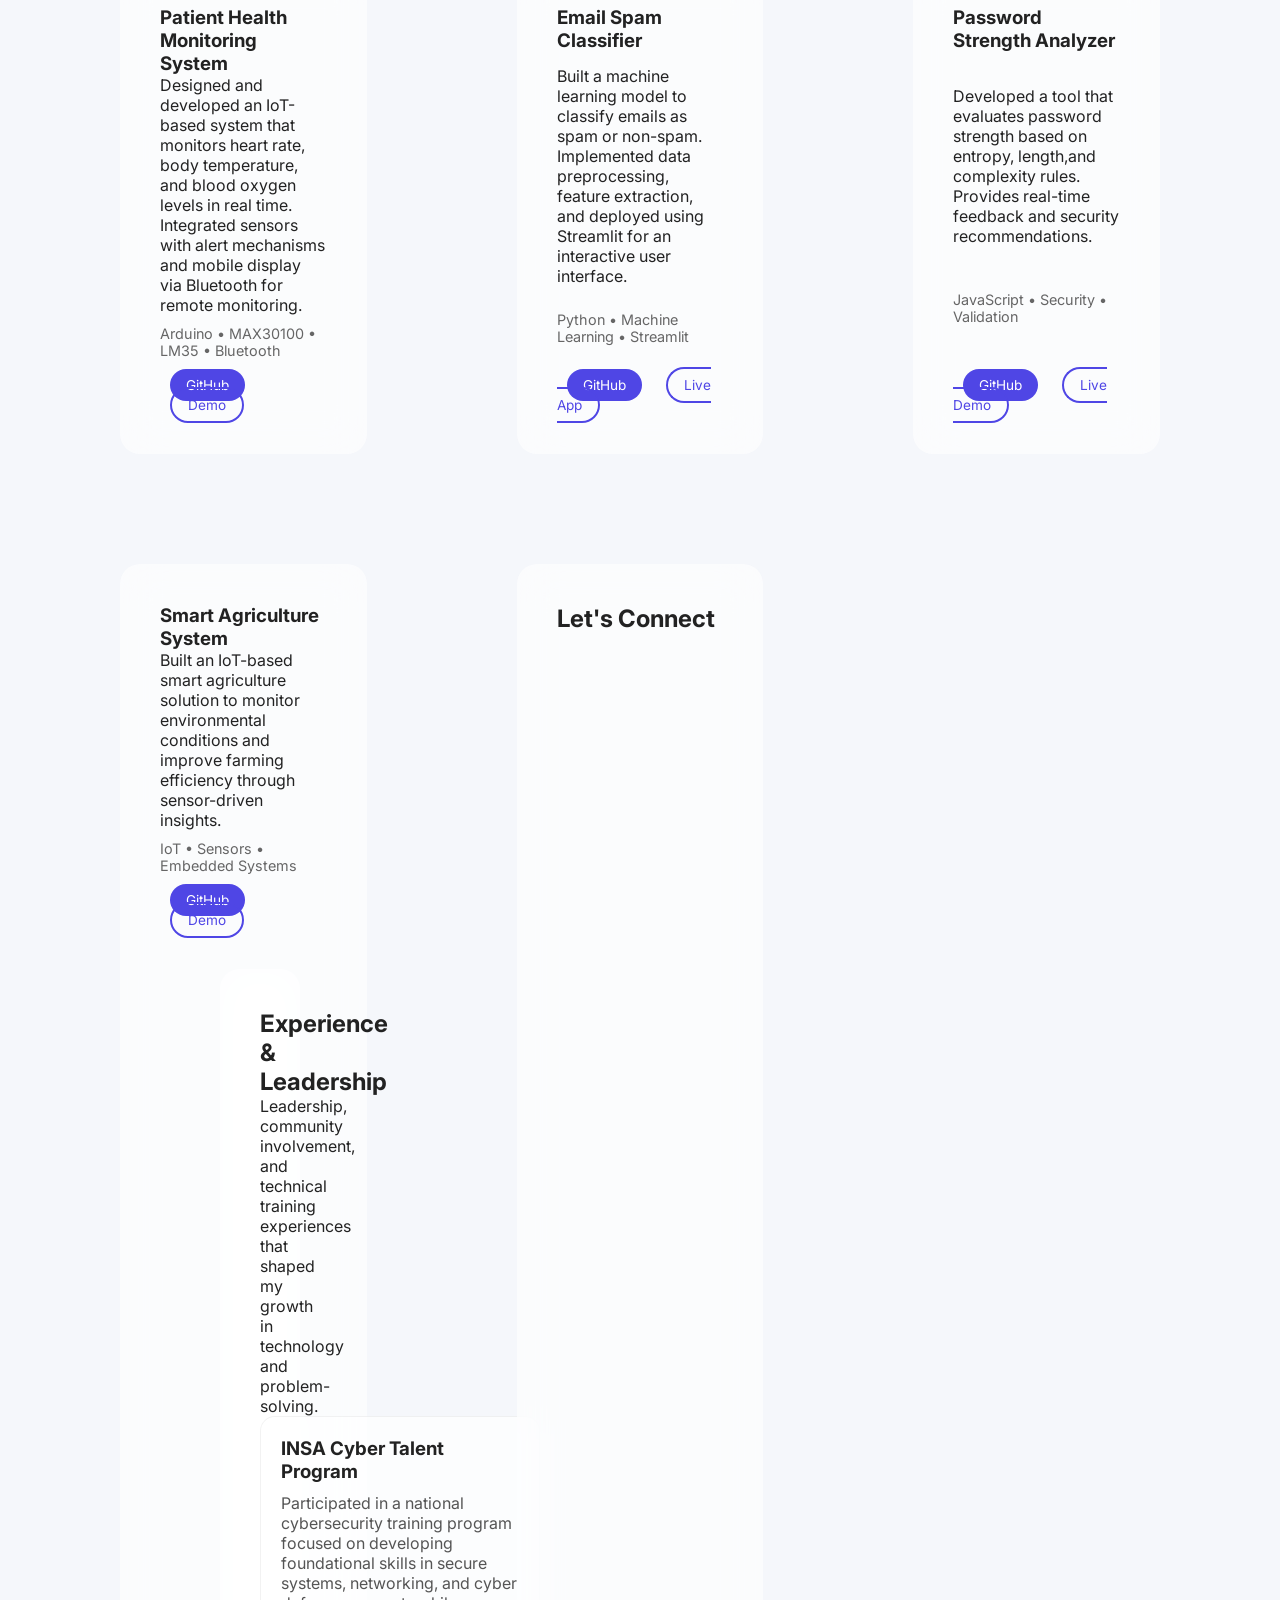
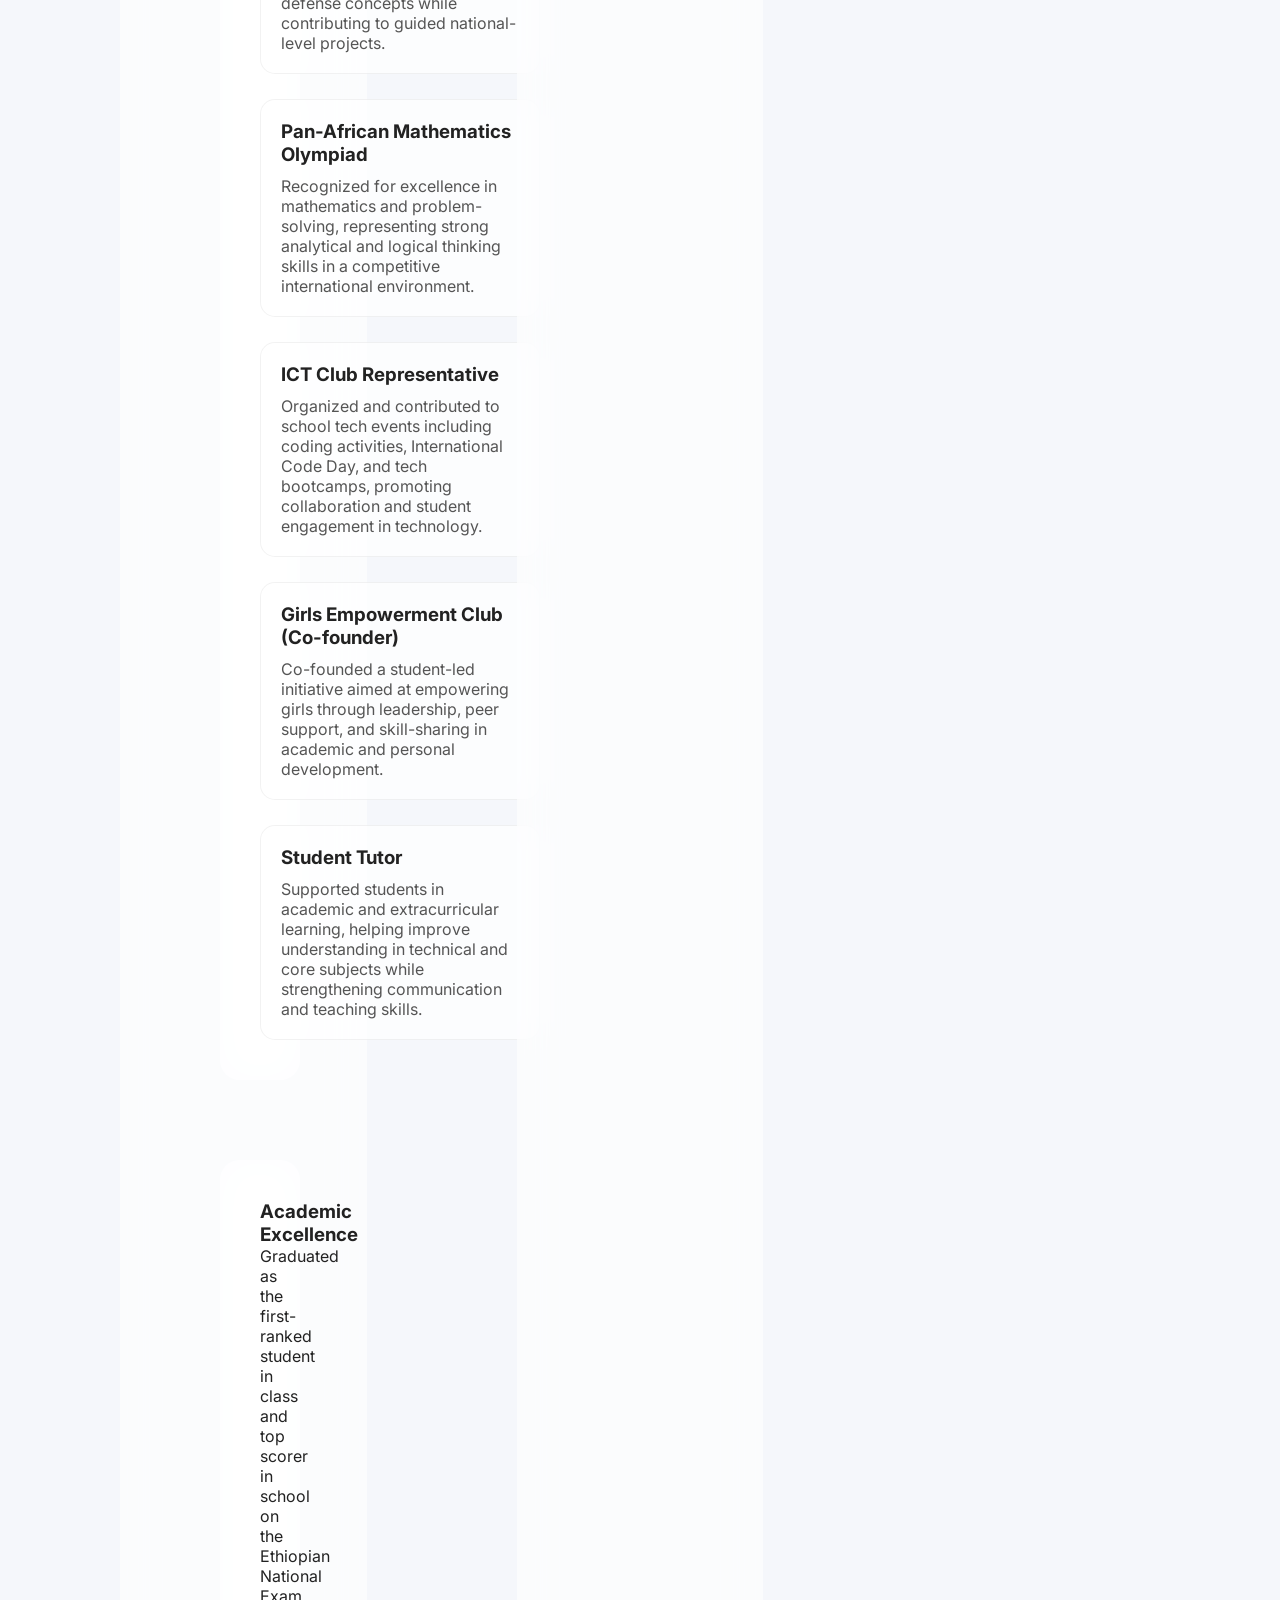
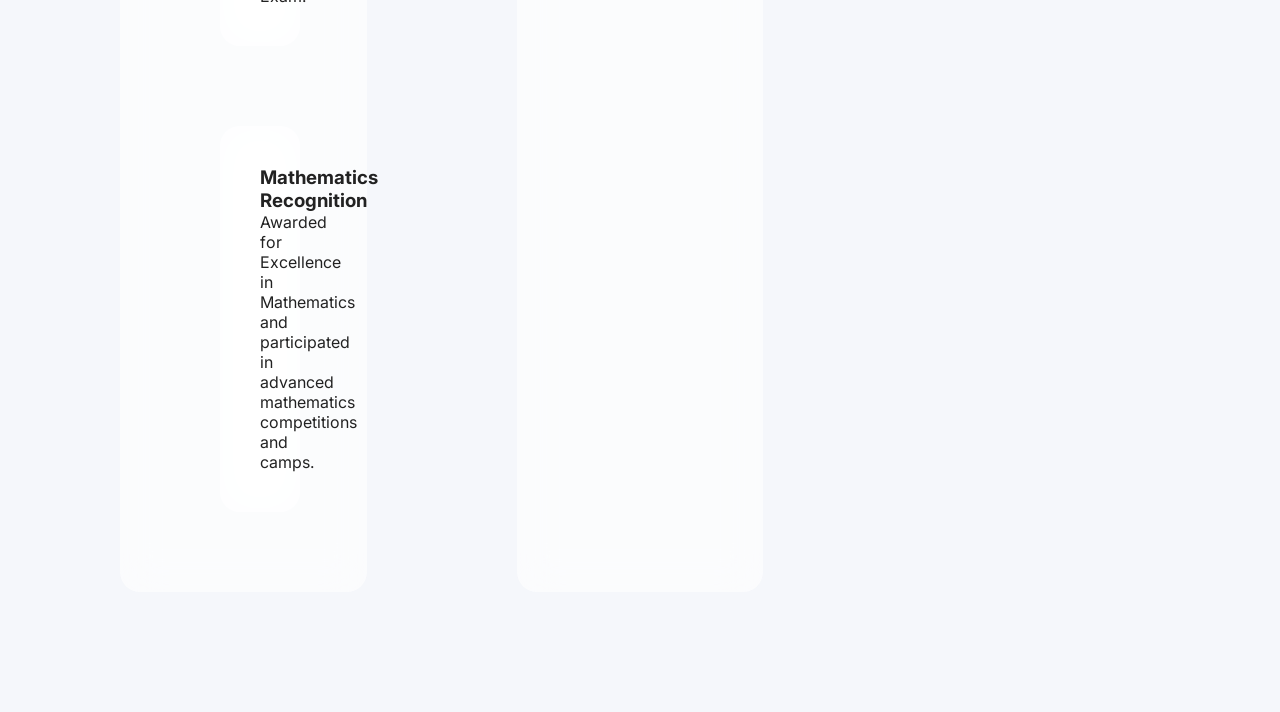
==== commit 864f4f21: "added" ====
--- a/index.html
+++ b/index.html
@@ -185,7 +185,8 @@
       </div>
 
   </div>
-
+<section id="contact" class="glass">
+  <h2>Let's Connect</h2>
 
     <script src="script.js"></script>
 </body>
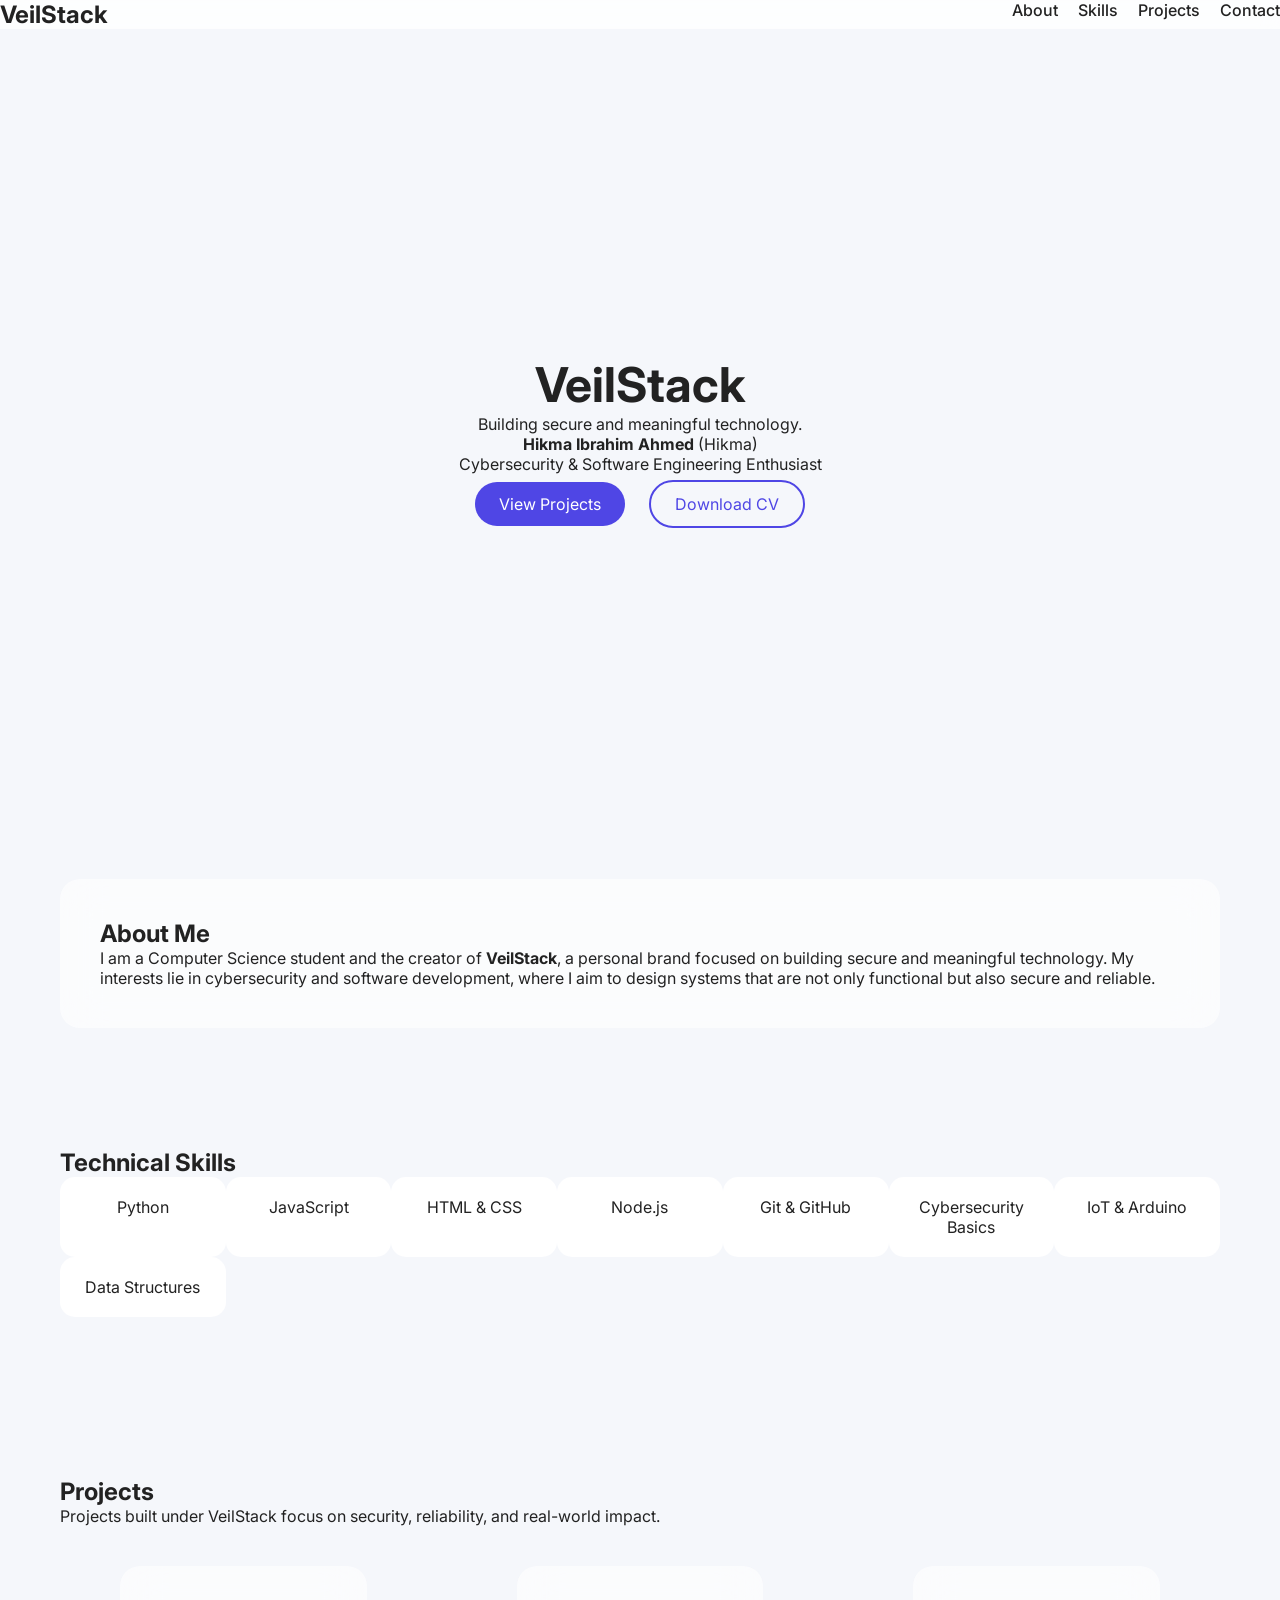
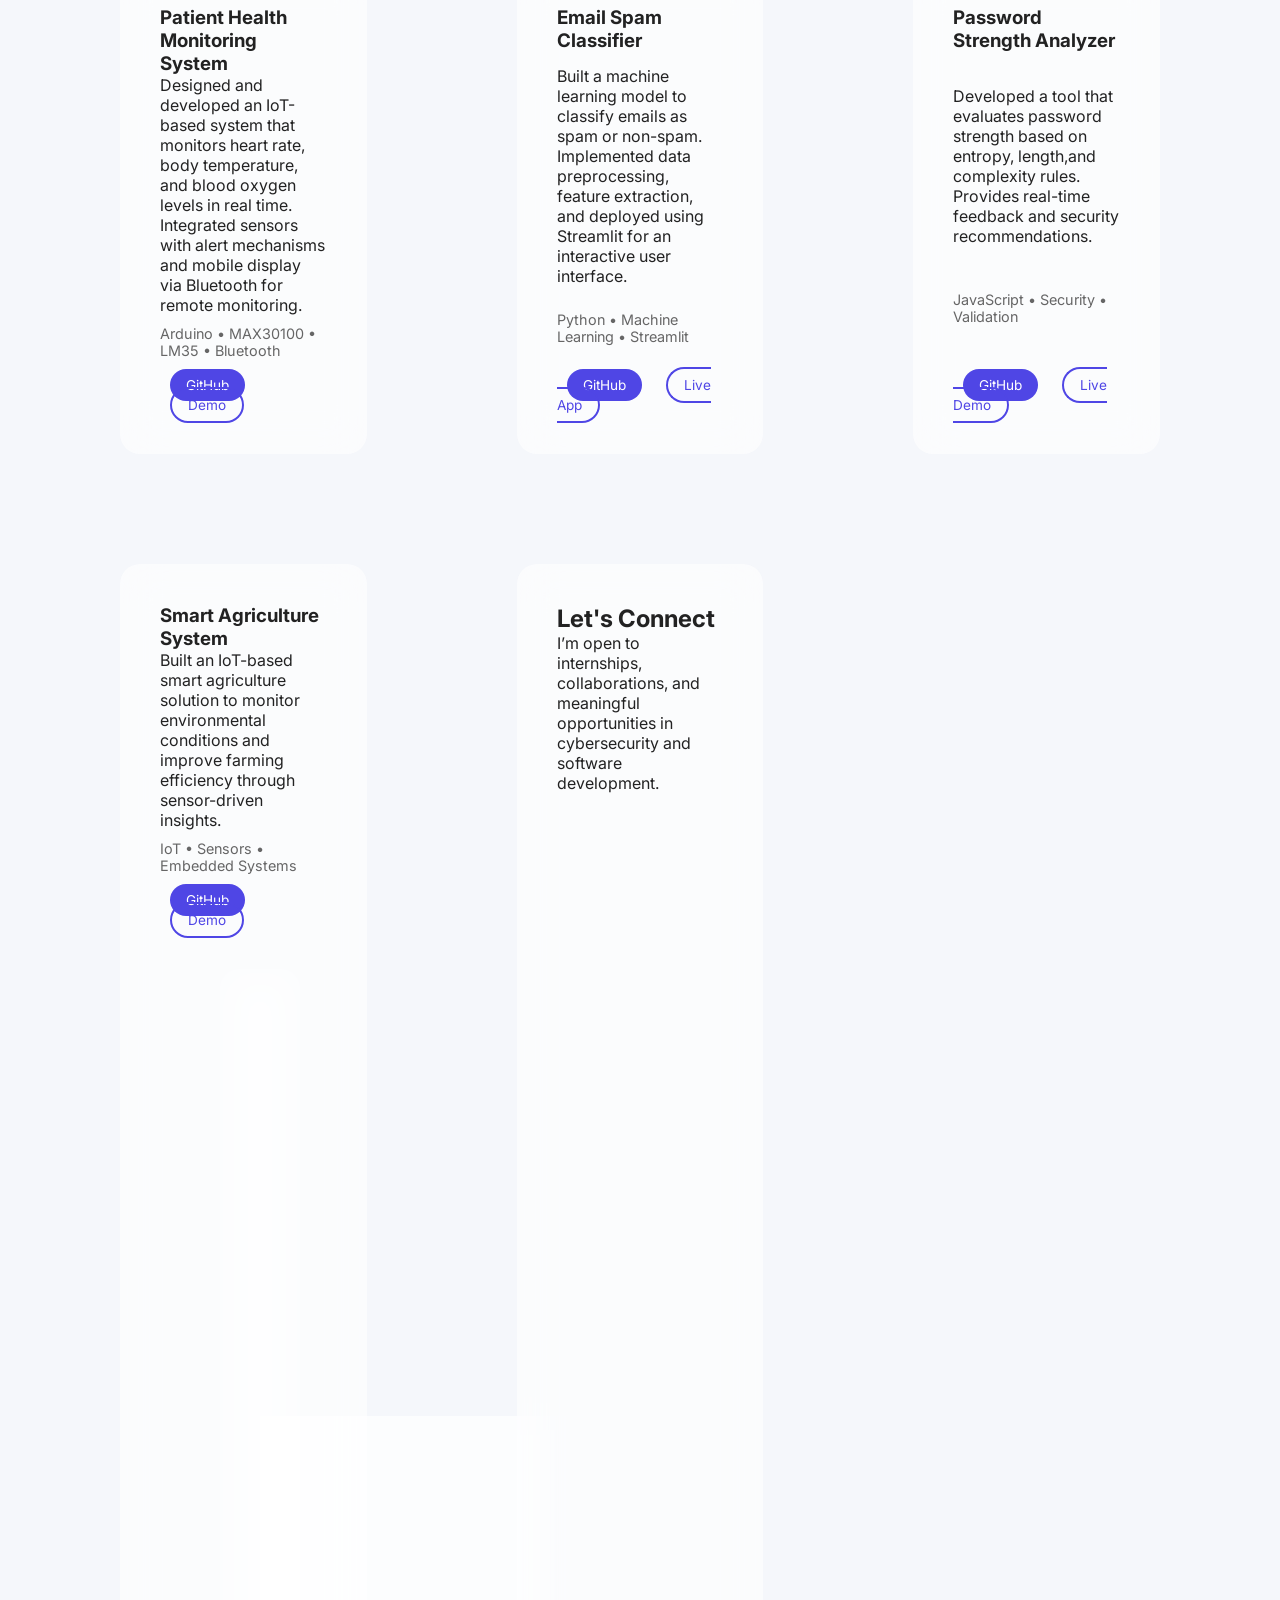
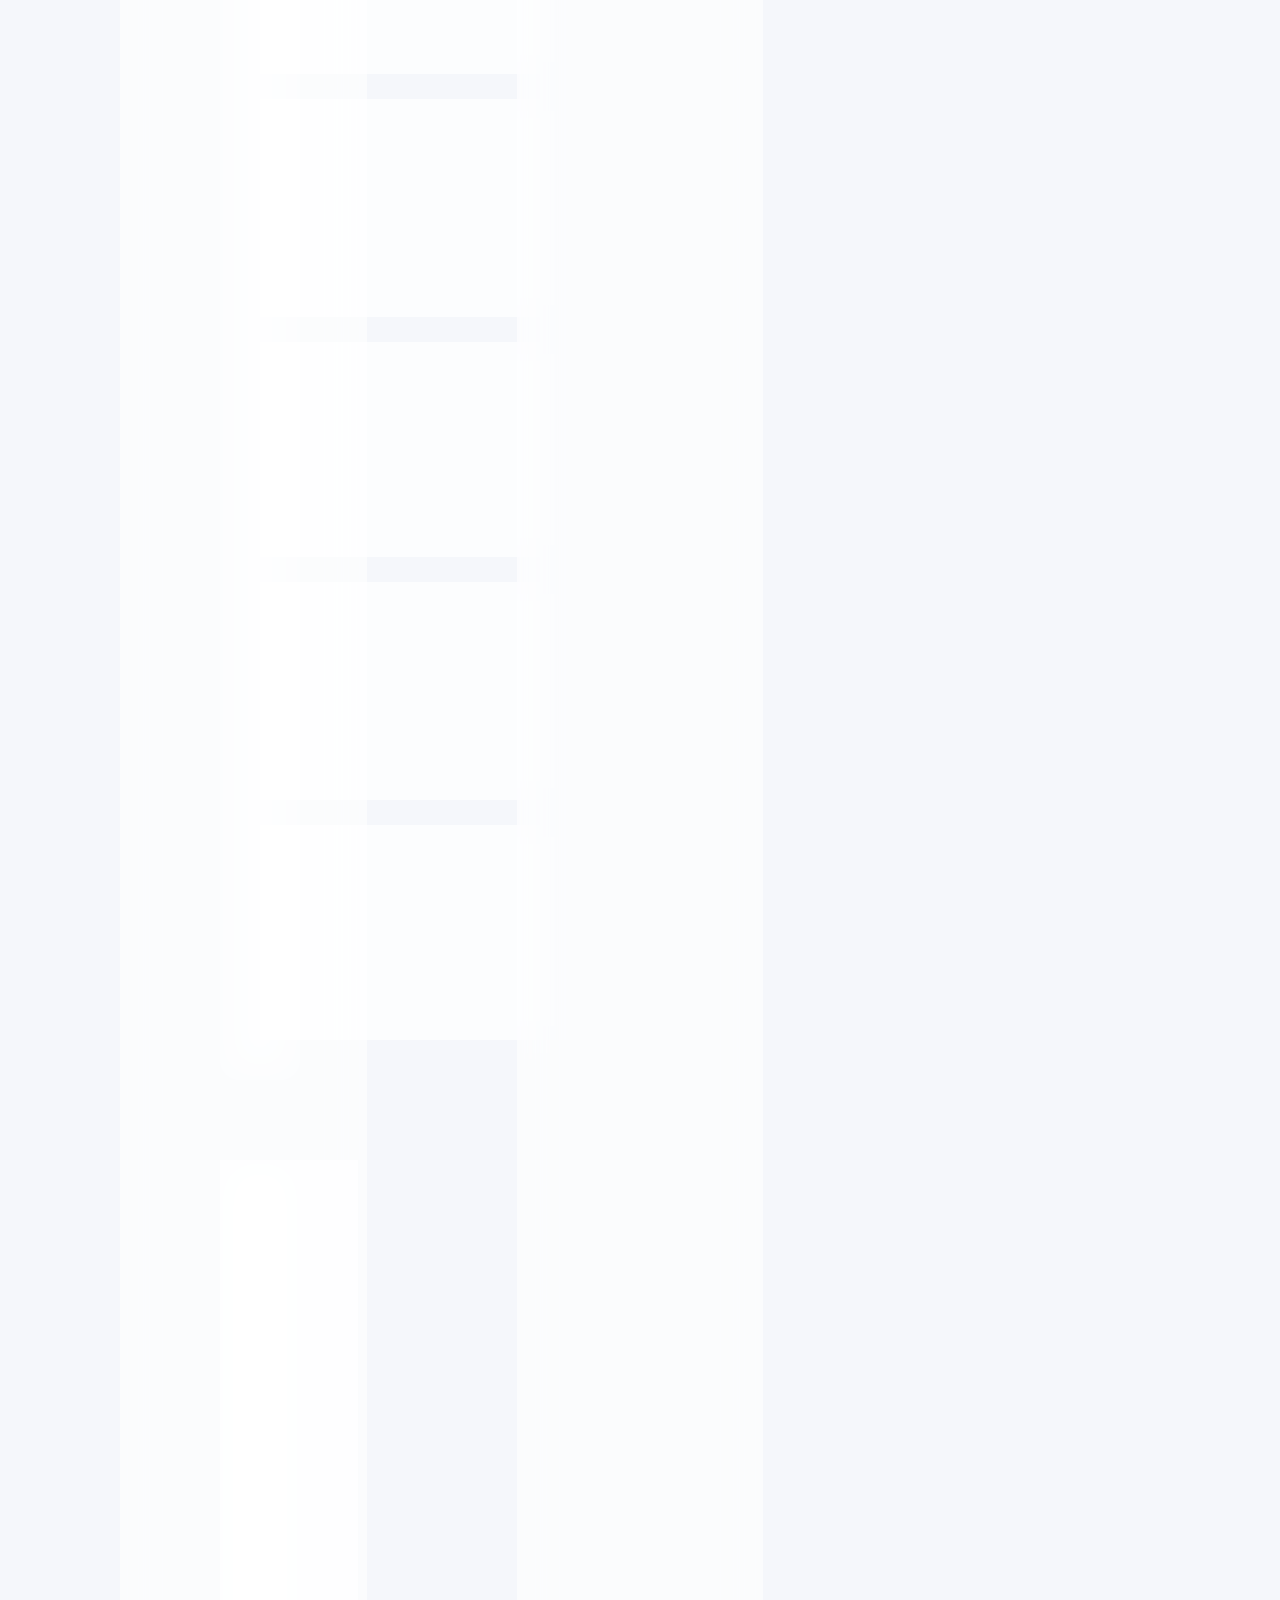
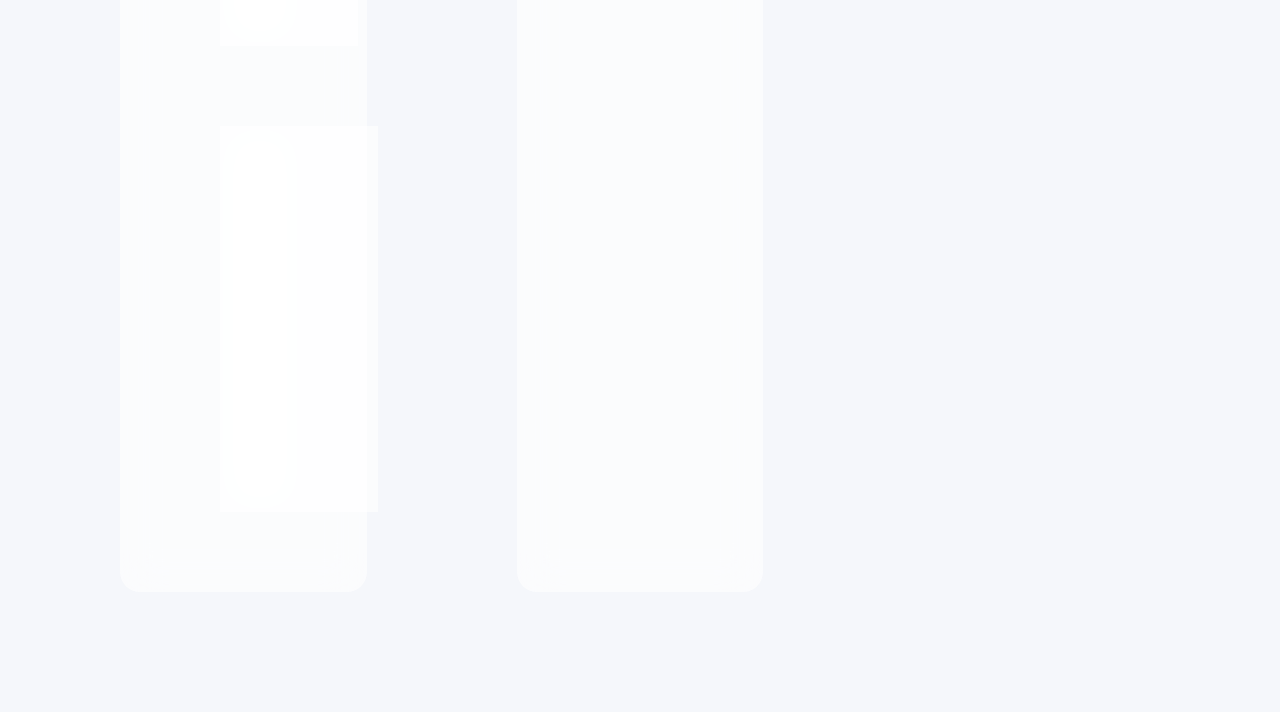
==== commit d75e4b1b: "added" ====
--- a/index.html
+++ b/index.html
@@ -187,6 +187,10 @@
   </div>
 <section id="contact" class="glass">
   <h2>Let's Connect</h2>
+    <p>
+    I’m open to internships, collaborations, and meaningful opportunities in
+    cybersecurity and software development.
+  </p>
 
     <script src="script.js"></script>
 </body>
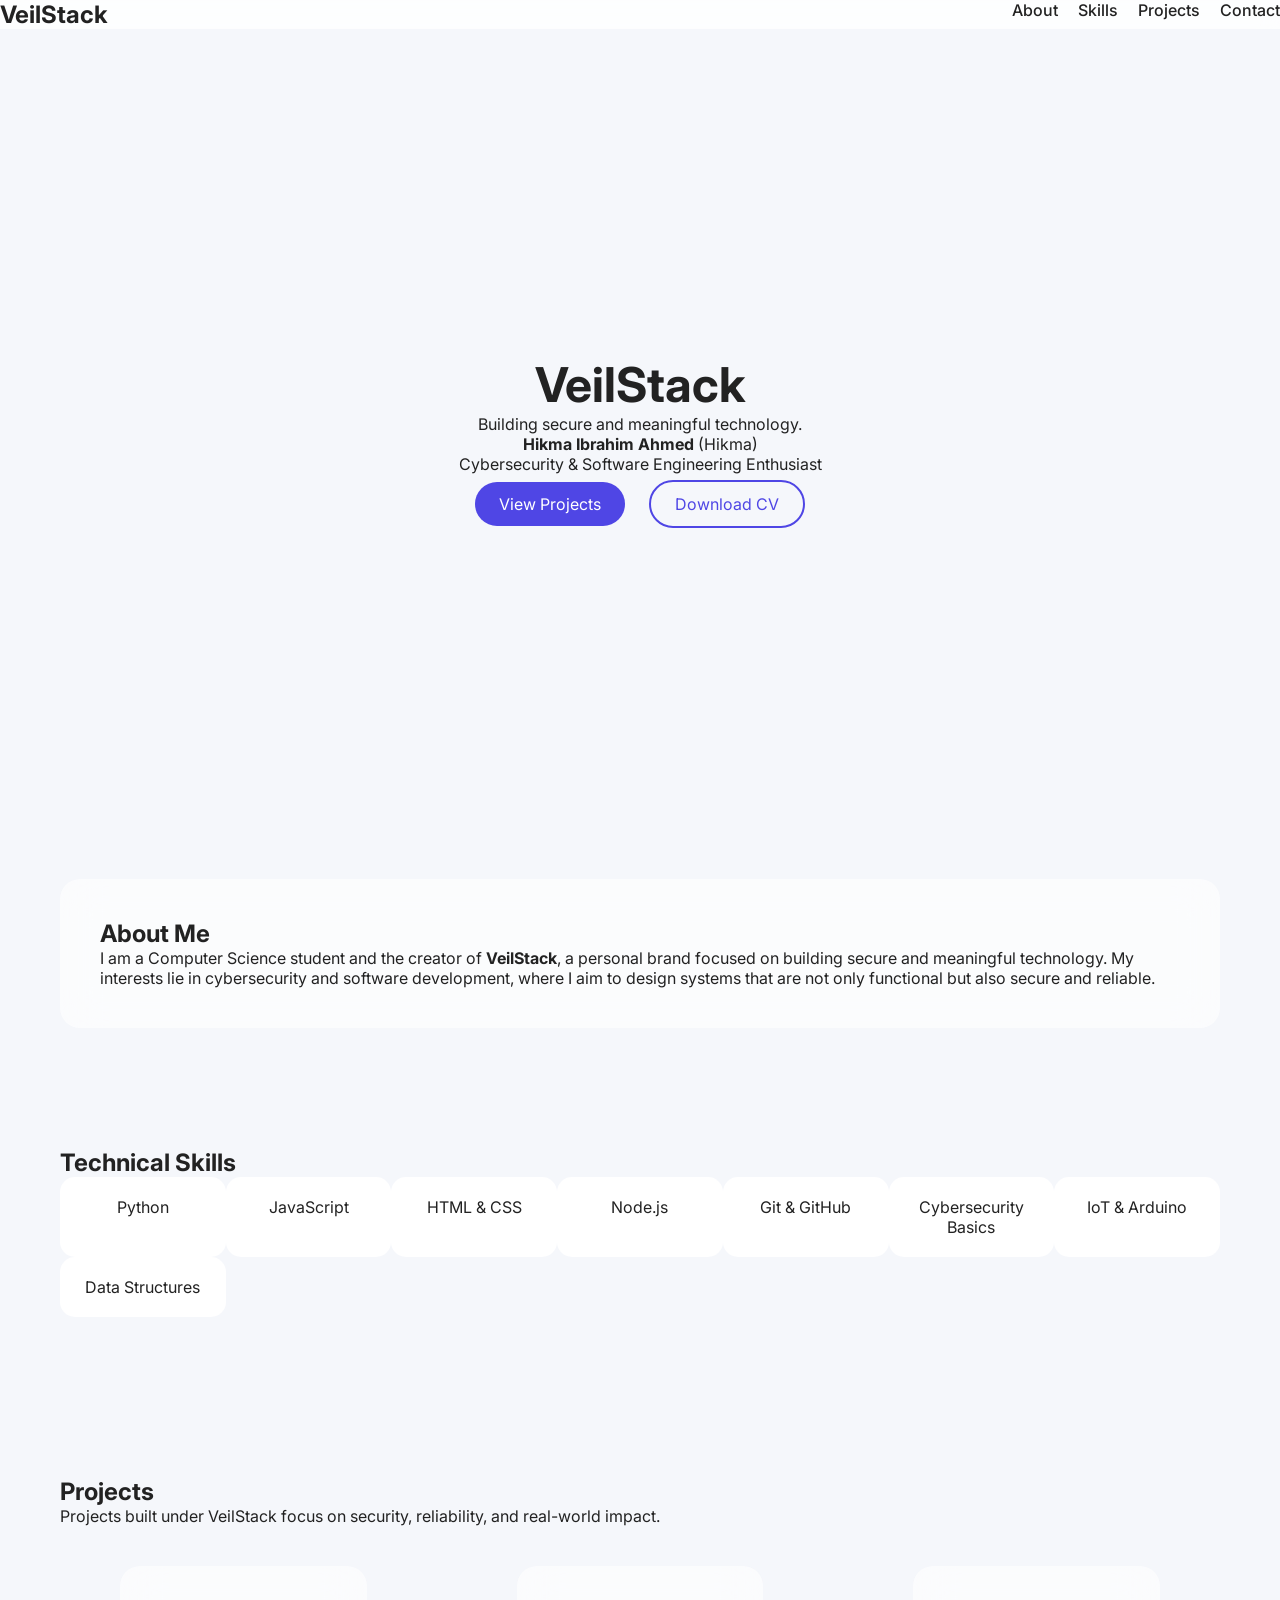
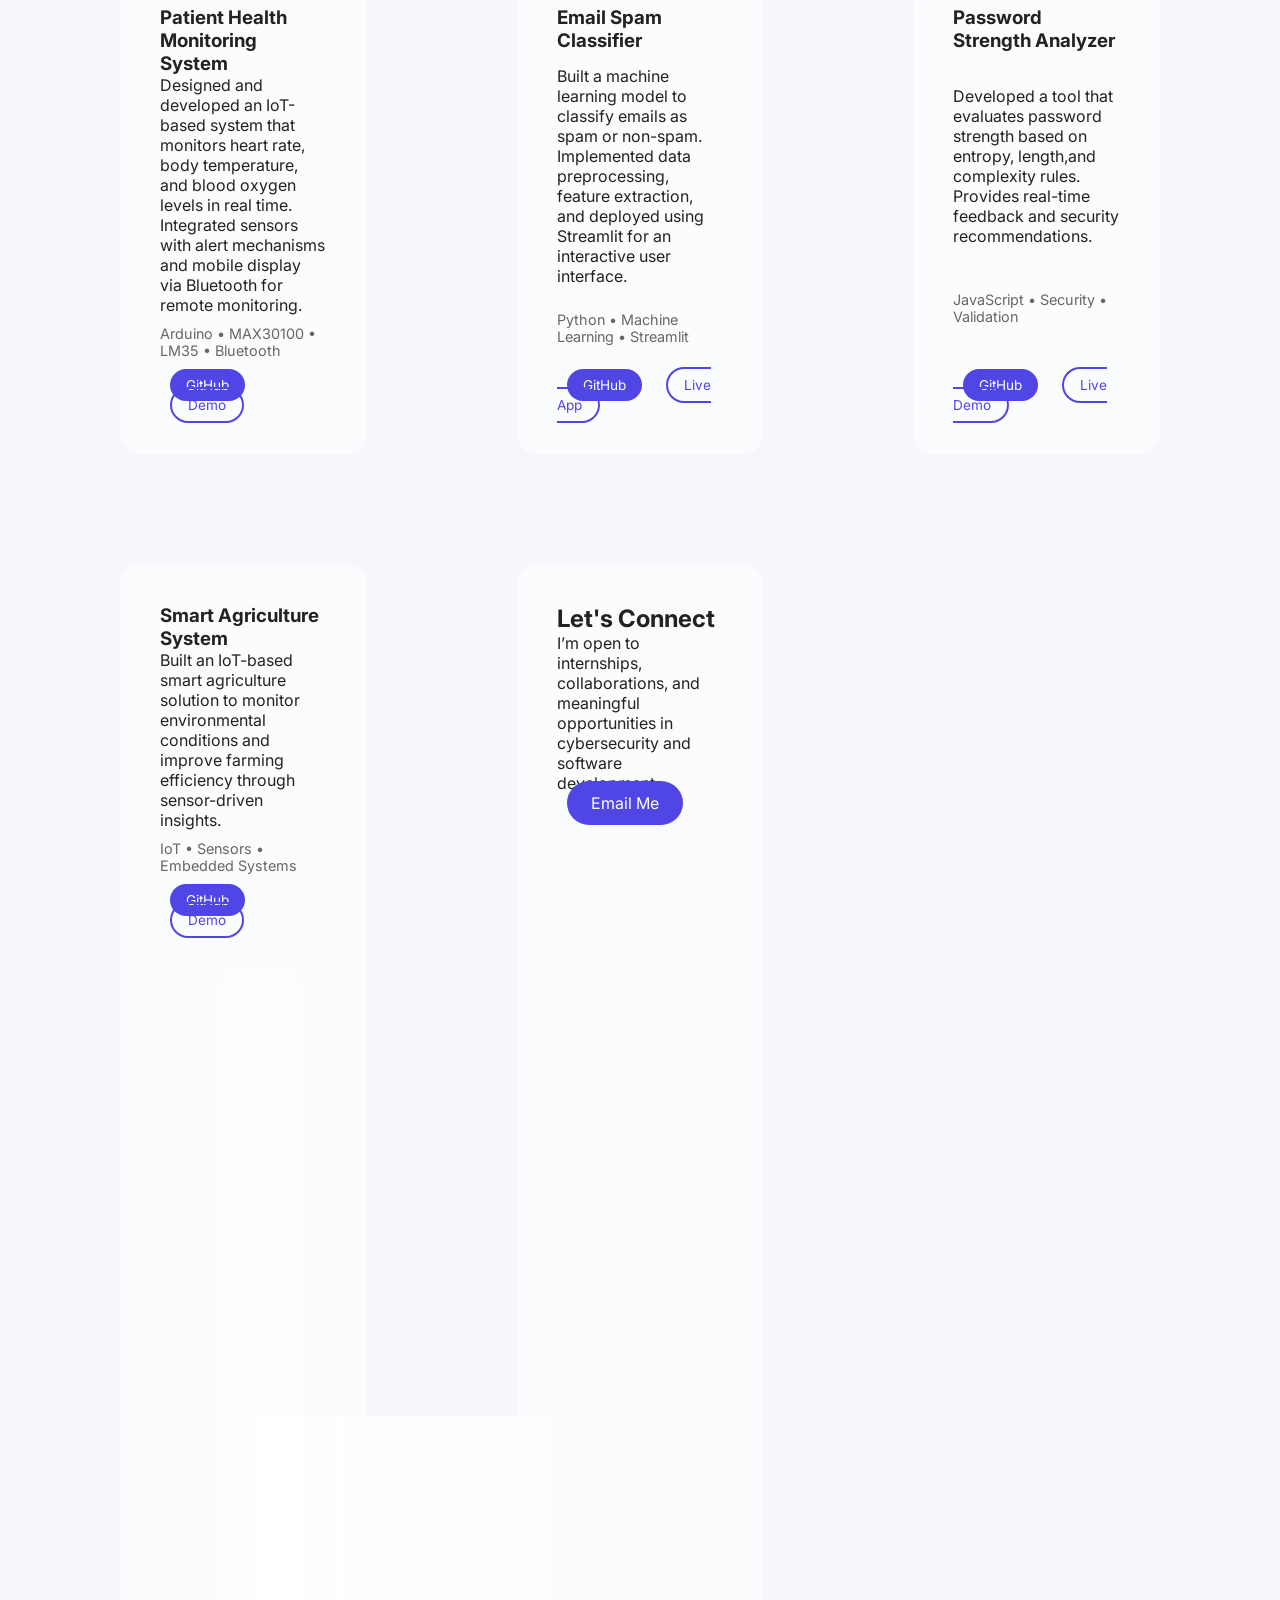
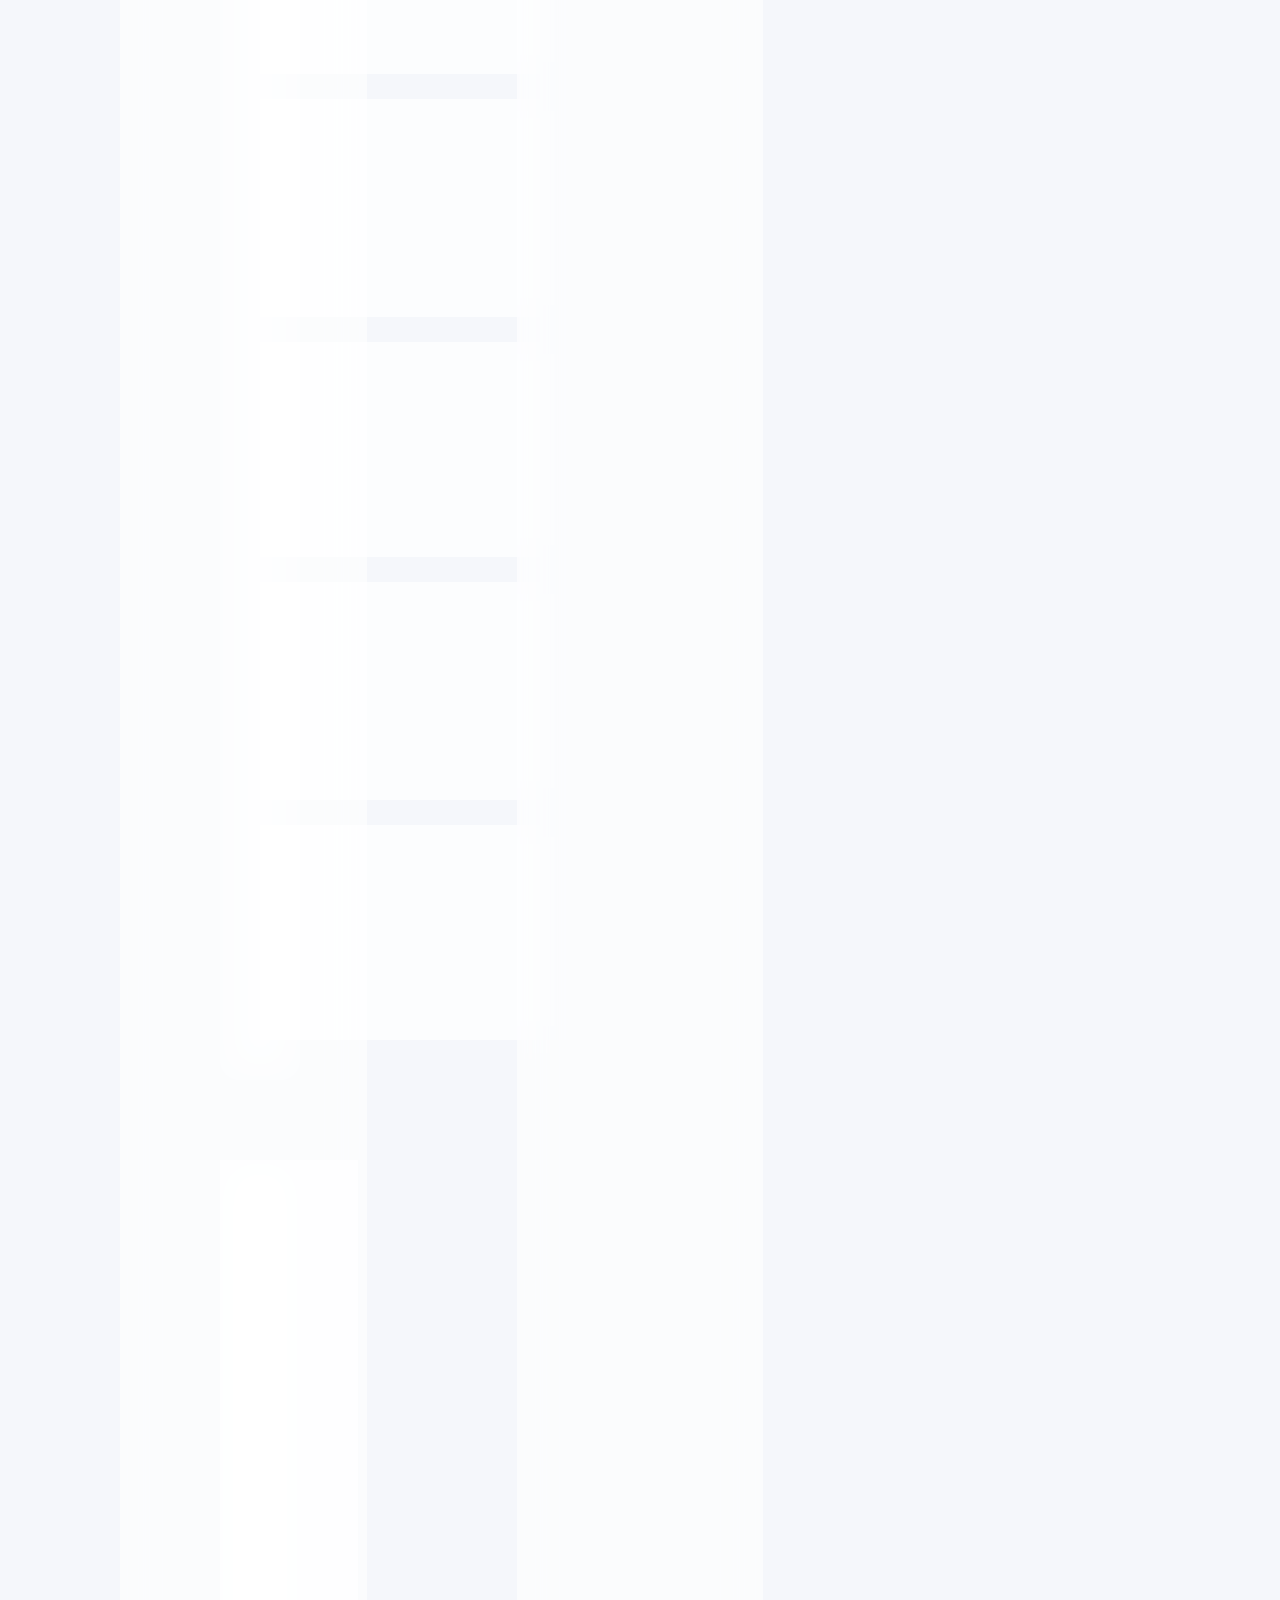
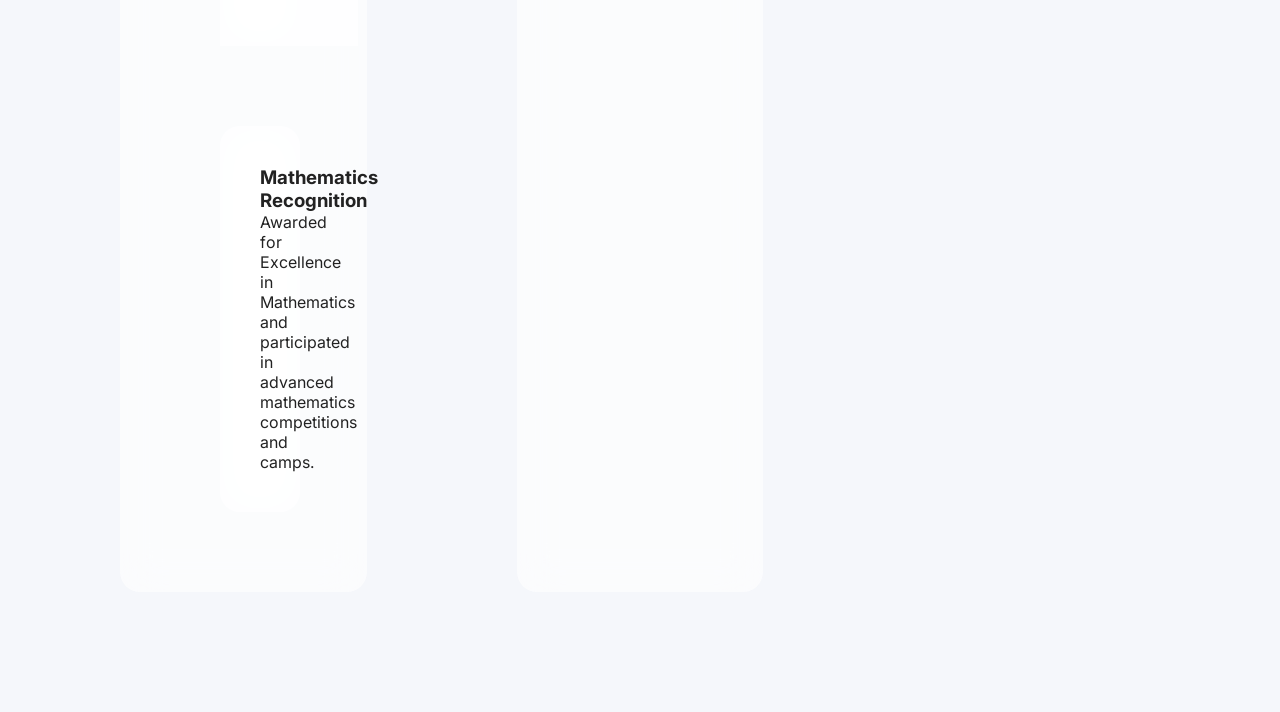
==== commit b342bdca: "added" ====
--- a/index.html
+++ b/index.html
@@ -191,6 +191,8 @@
     I’m open to internships, collaborations, and meaningful opportunities in
     cybersecurity and software development.
   </p>
+  <div class="contact-links">
+    <a href="mailto:hikma0227@gmail.com" class="btn">Email Me</a>
 
     <script src="script.js"></script>
 </body>
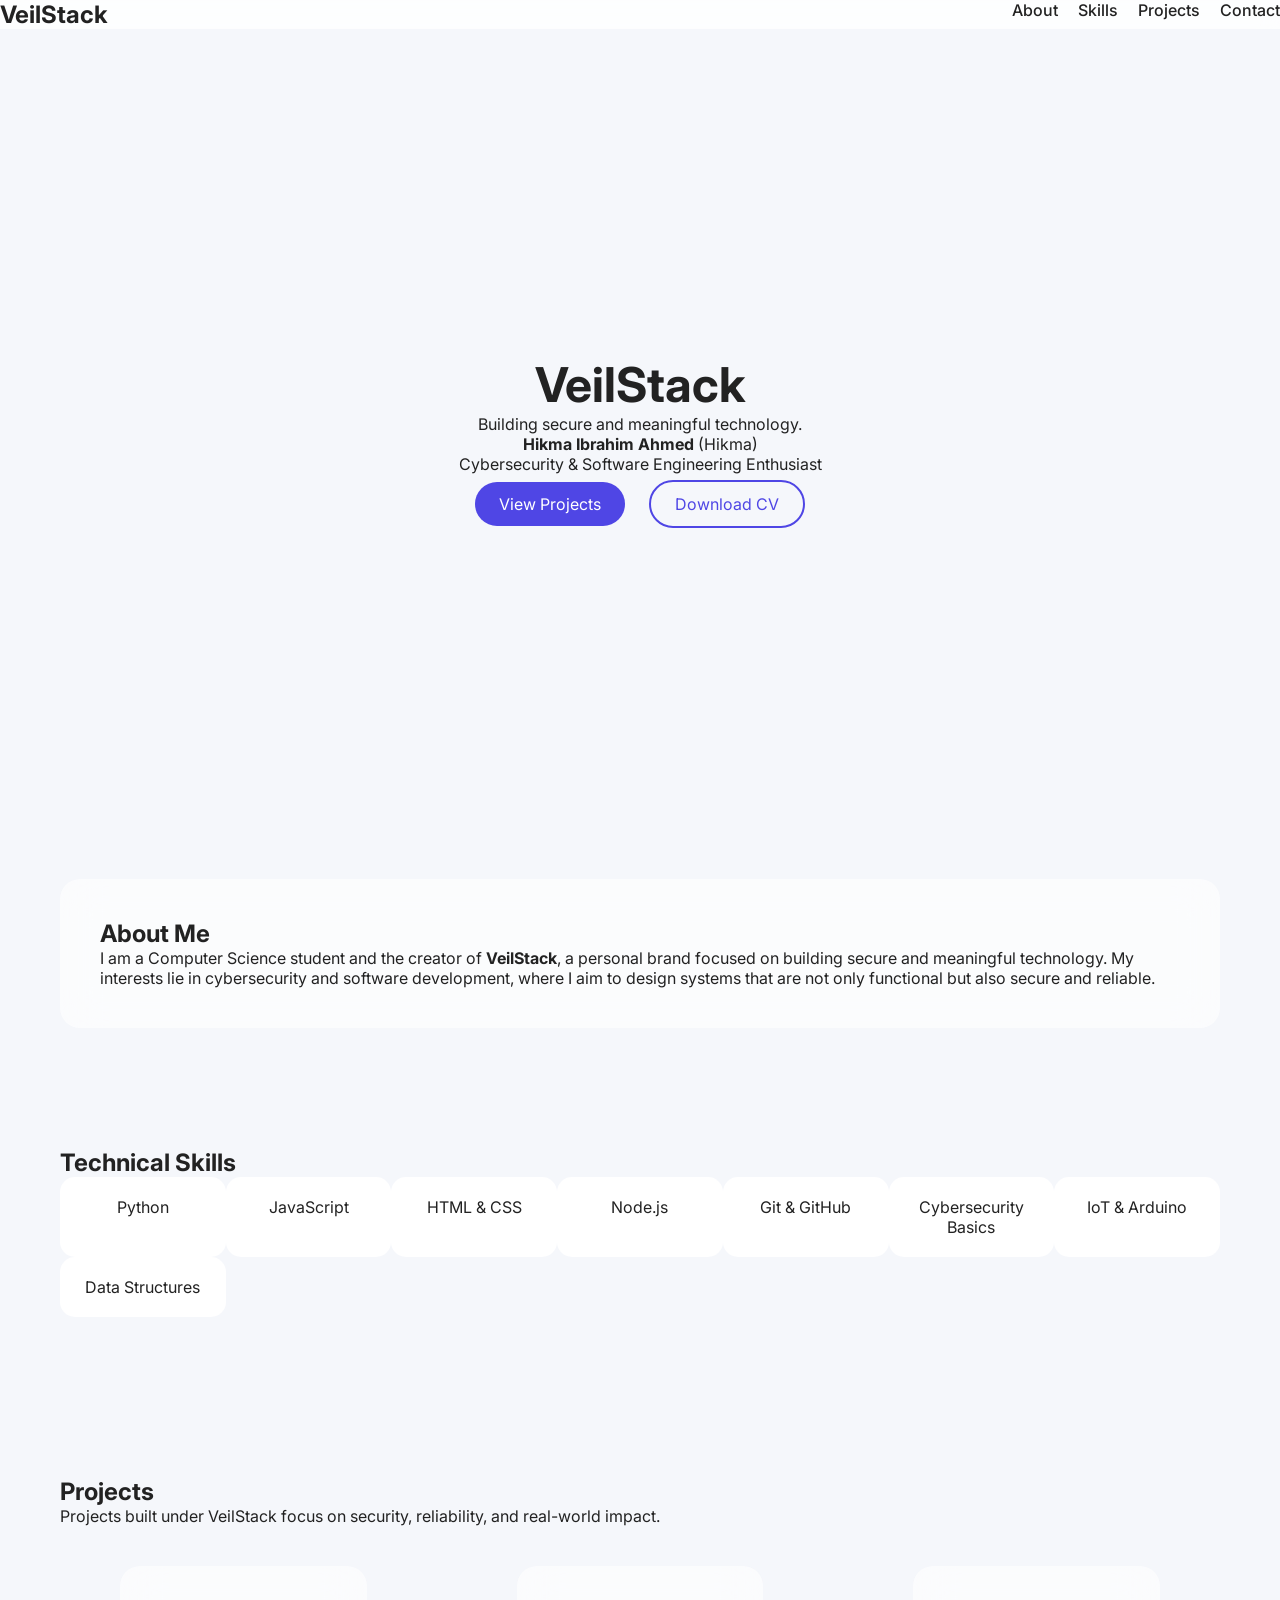
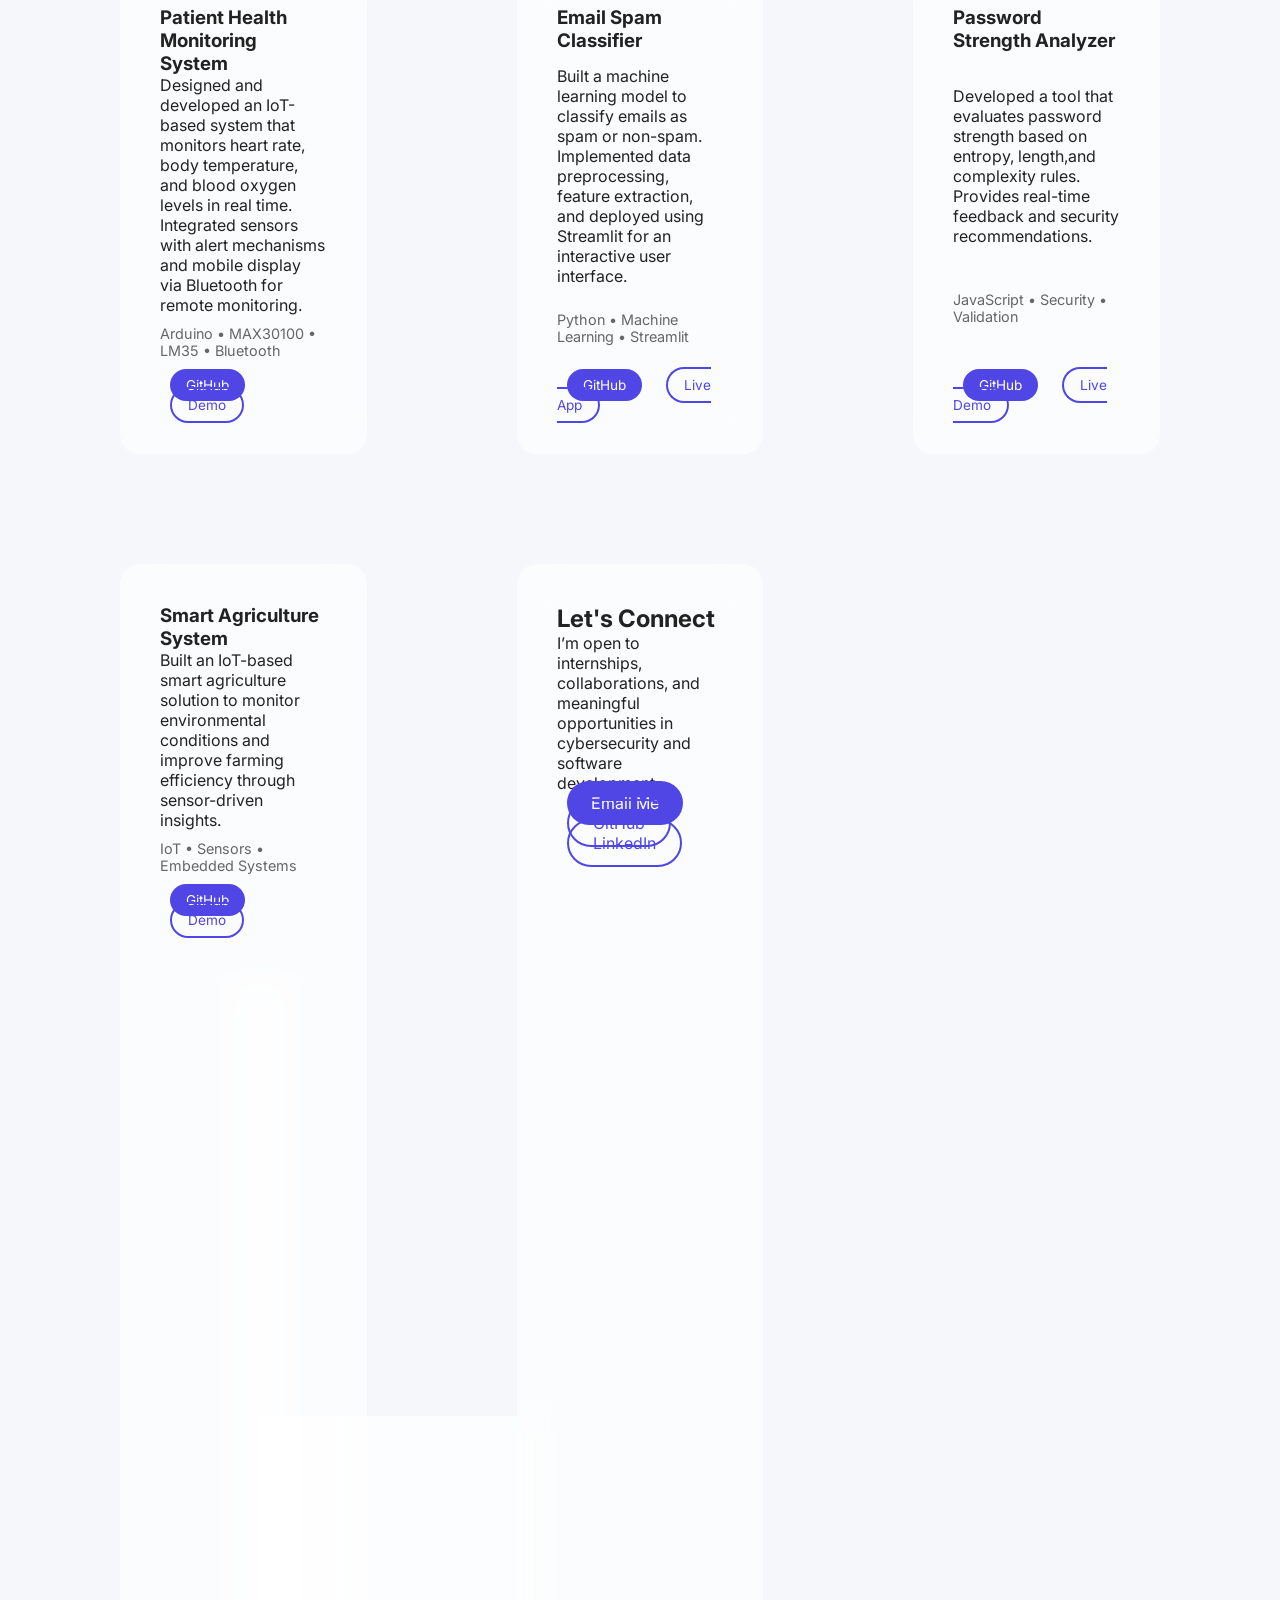
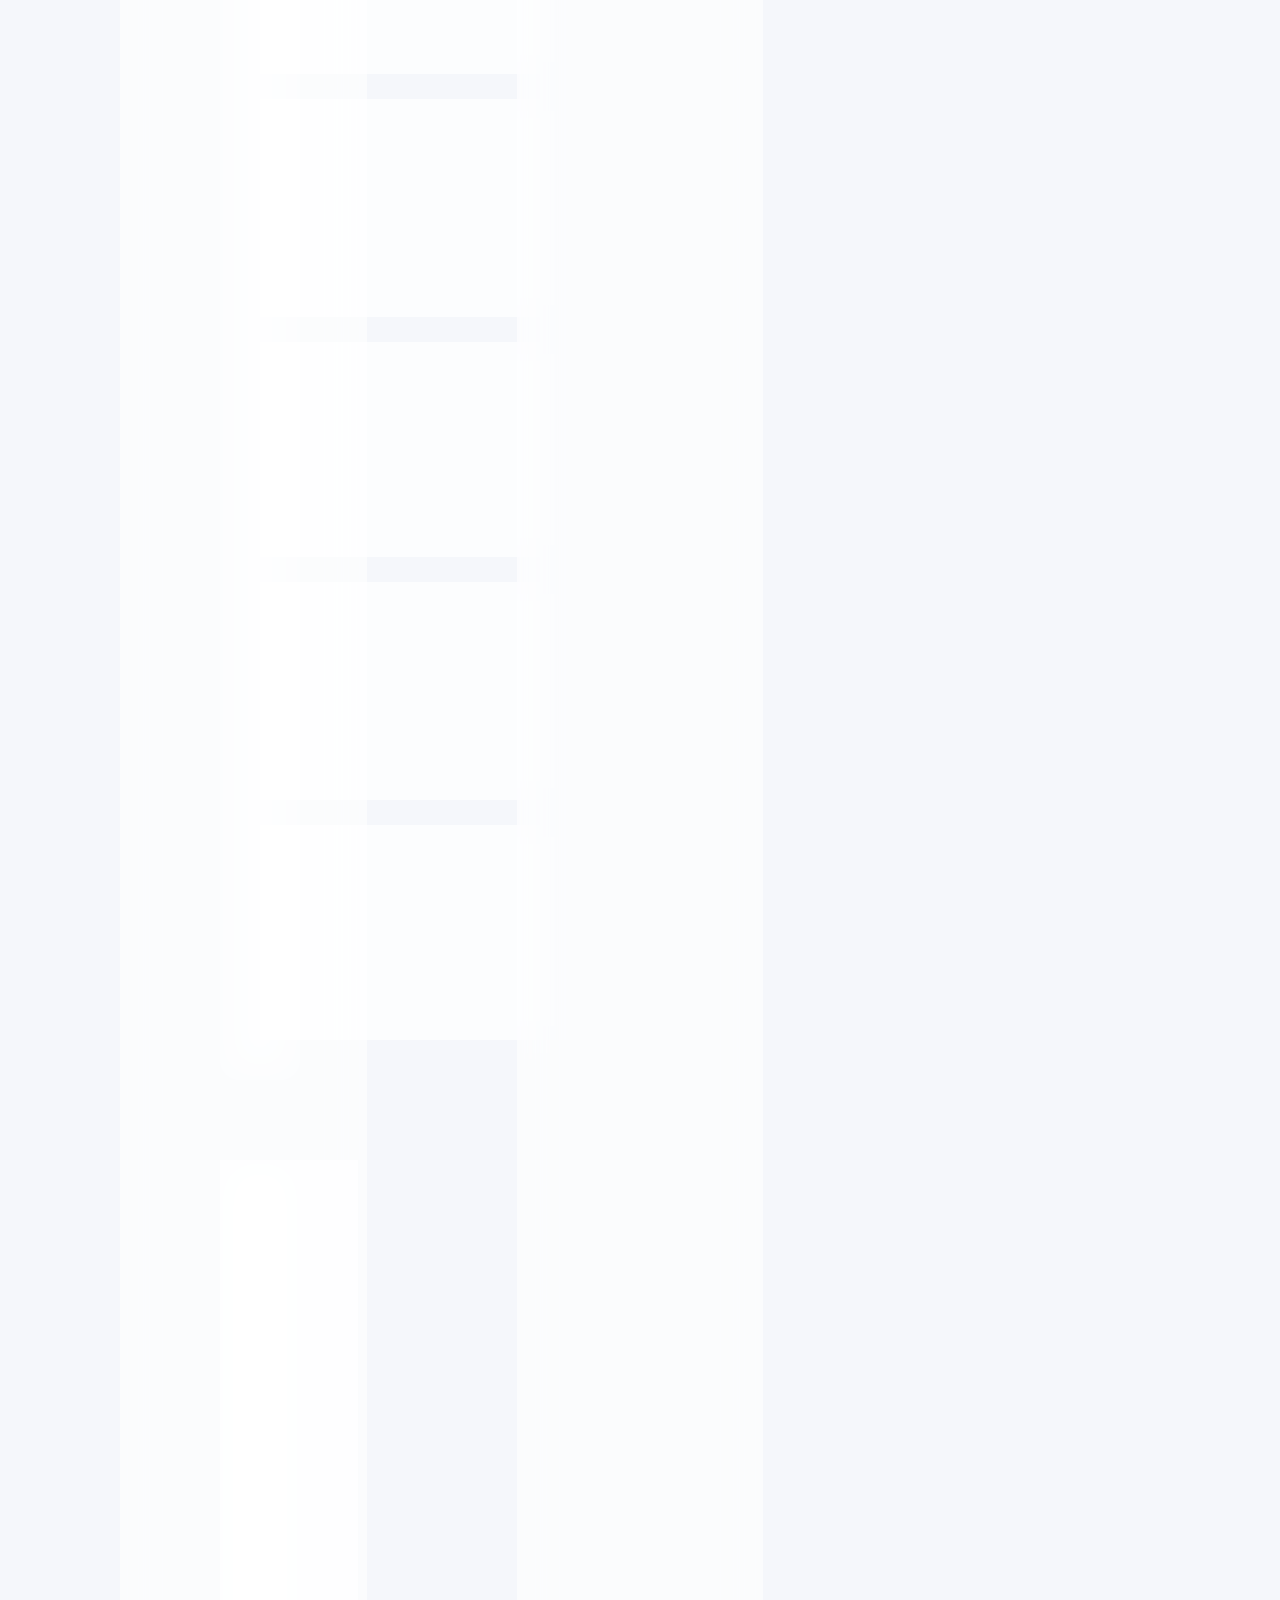
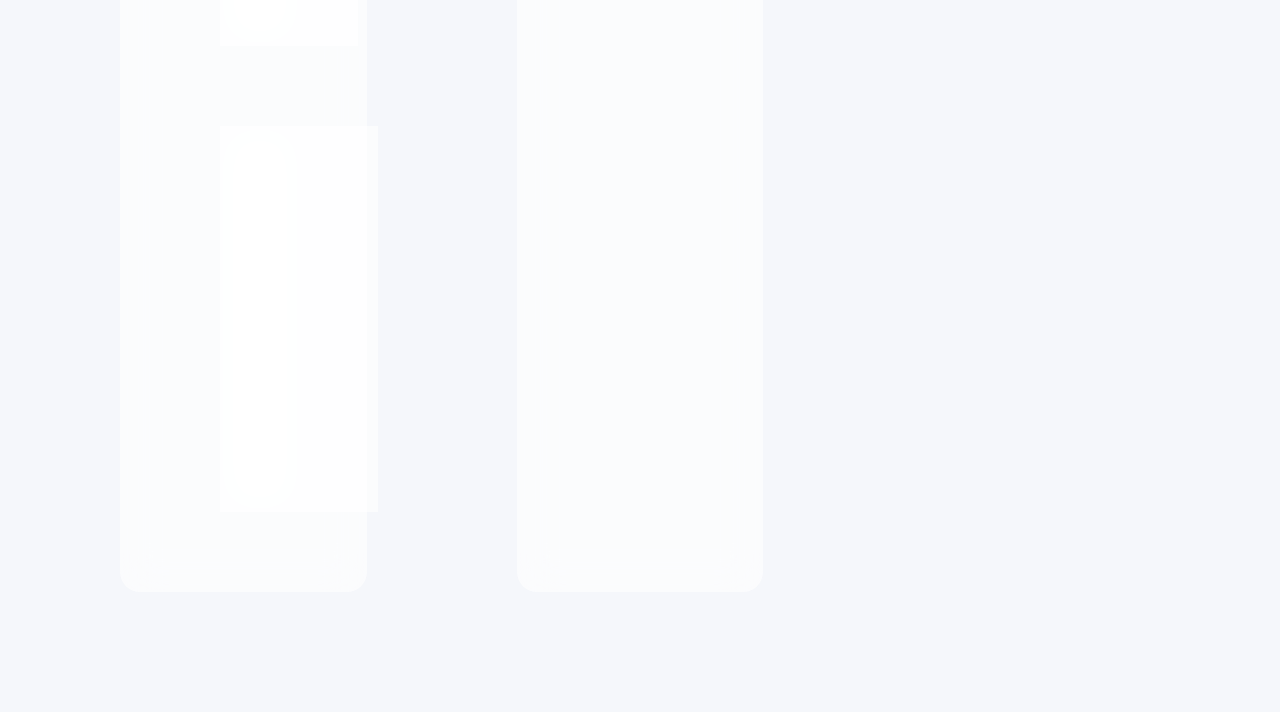
==== commit 3dda395c: "added" ====
--- a/index.html
+++ b/index.html
@@ -193,6 +193,8 @@
   </p>
   <div class="contact-links">
     <a href="mailto:hikma0227@gmail.com" class="btn">Email Me</a>
+     <a href="https://github.com/Hikma1" class="btn secondary">GitHub</a>
+    <a href="#" class="btn secondary">LinkedIn</a>
 
     <script src="script.js"></script>
 </body>
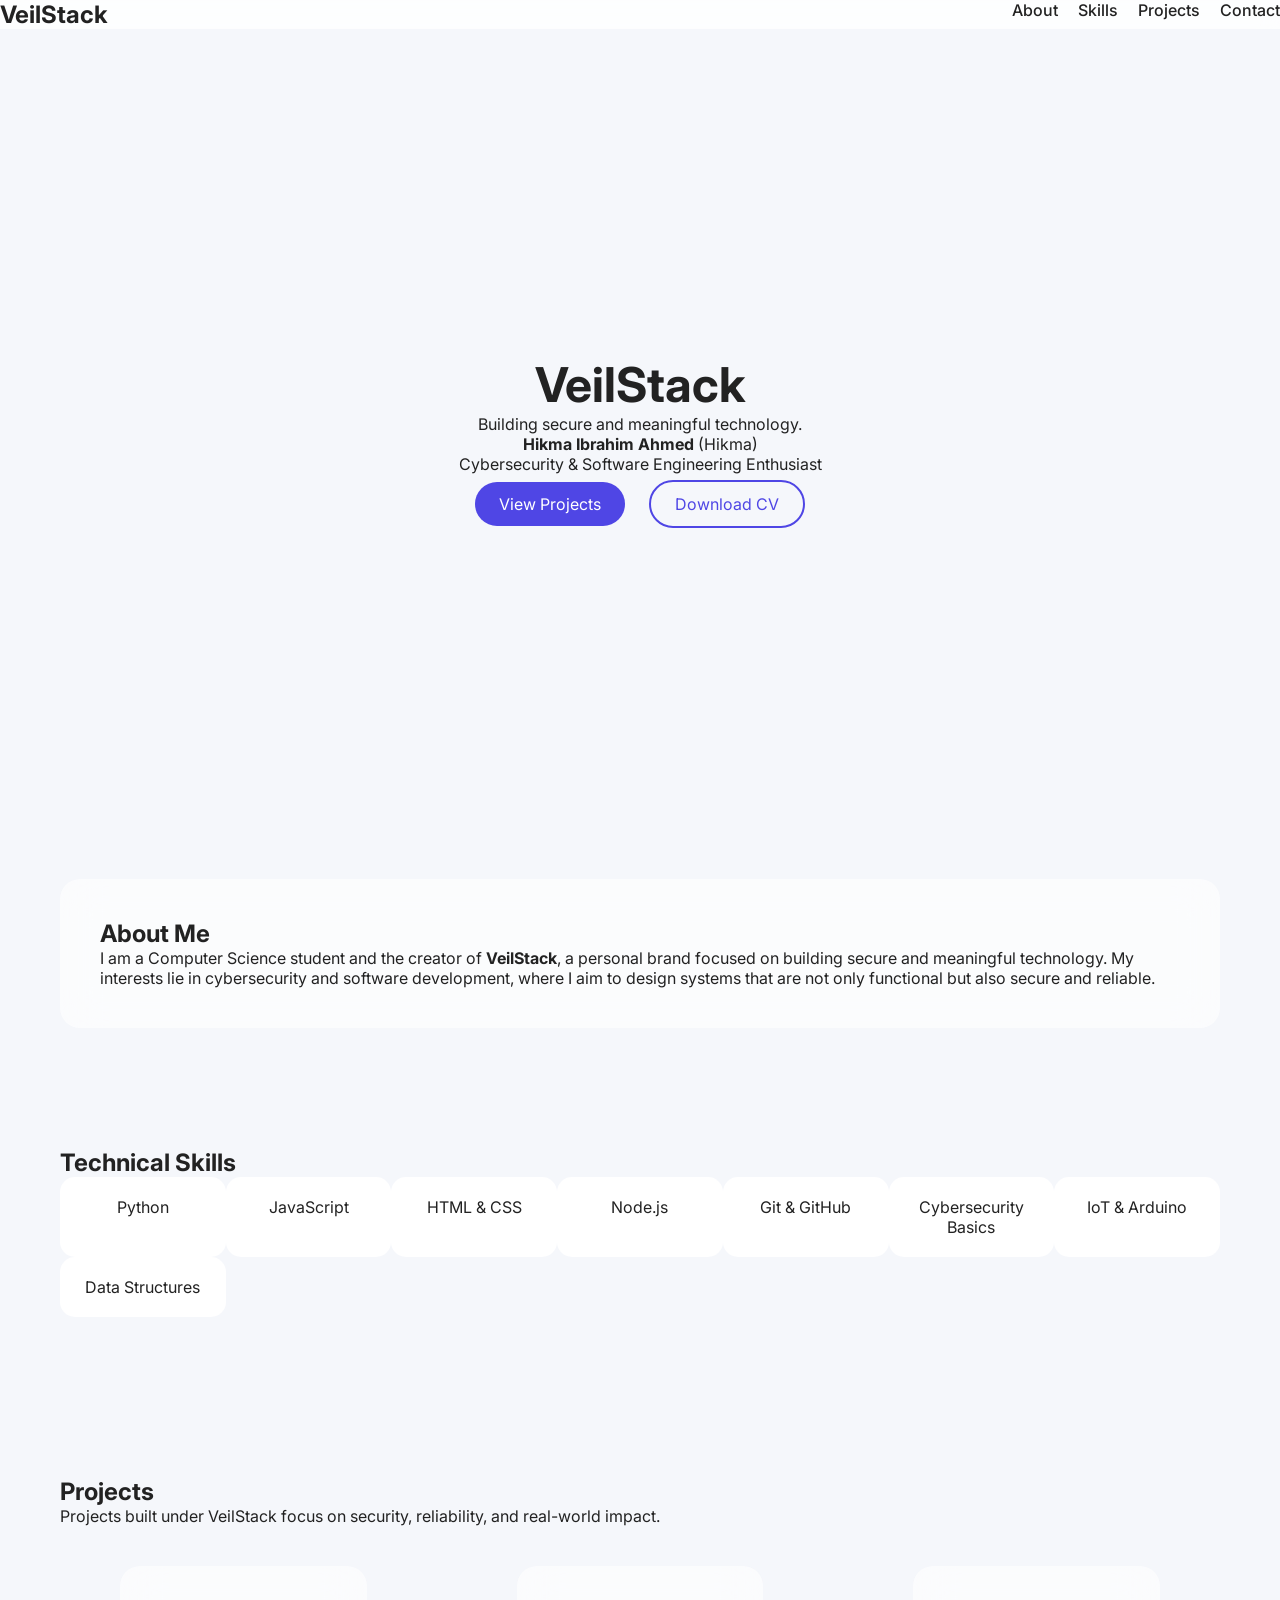
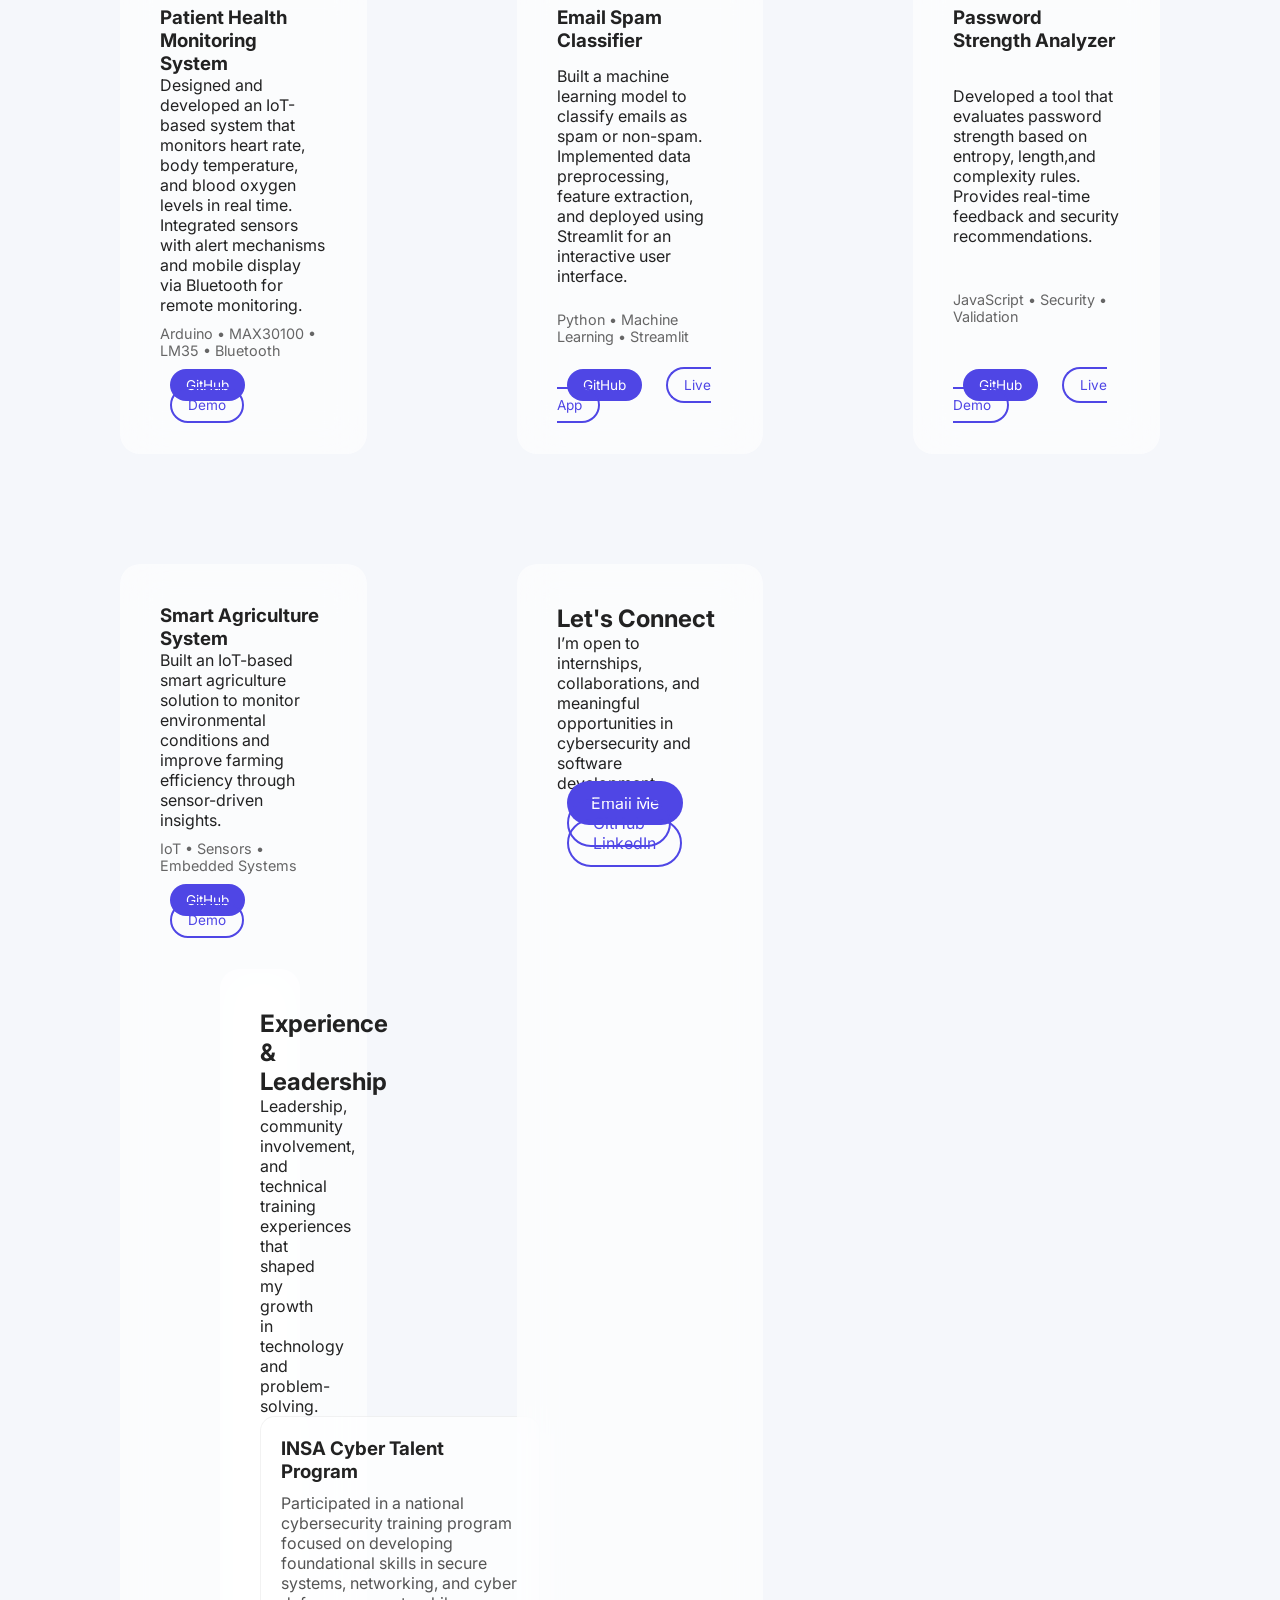
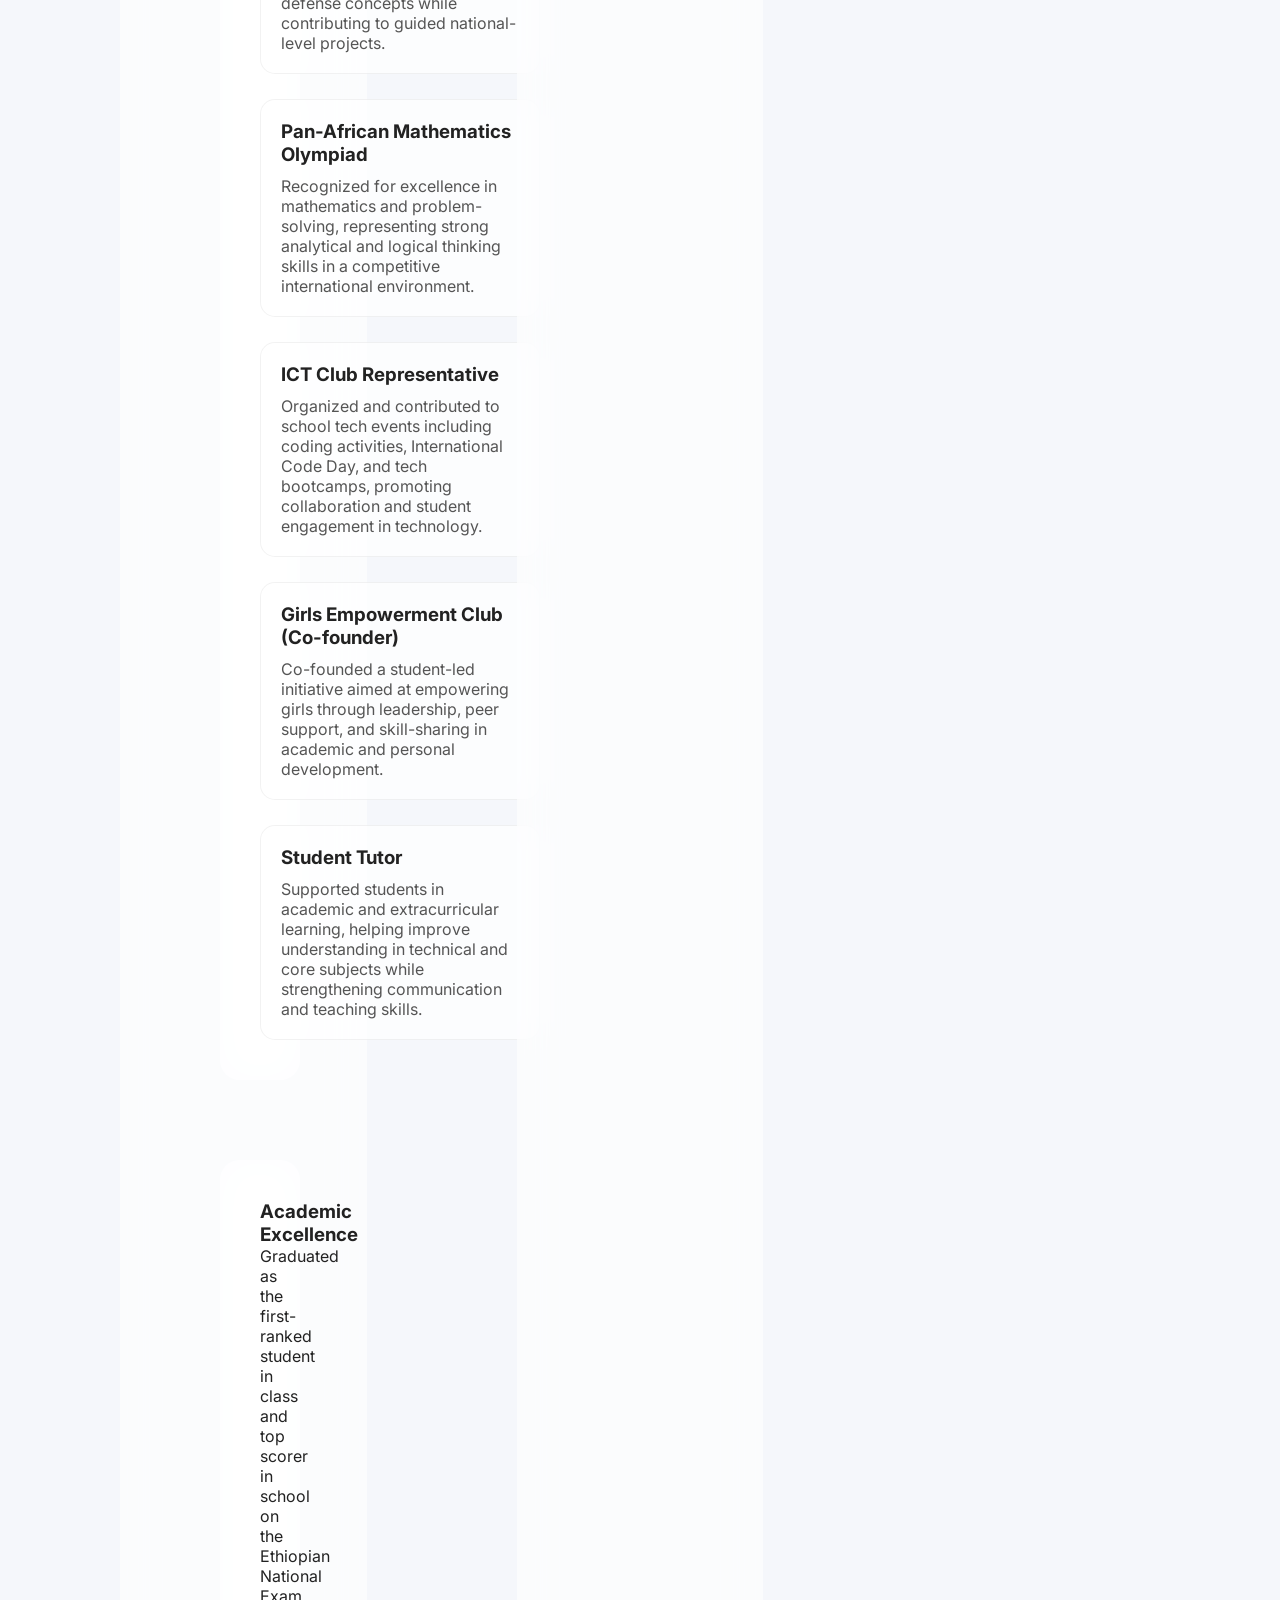
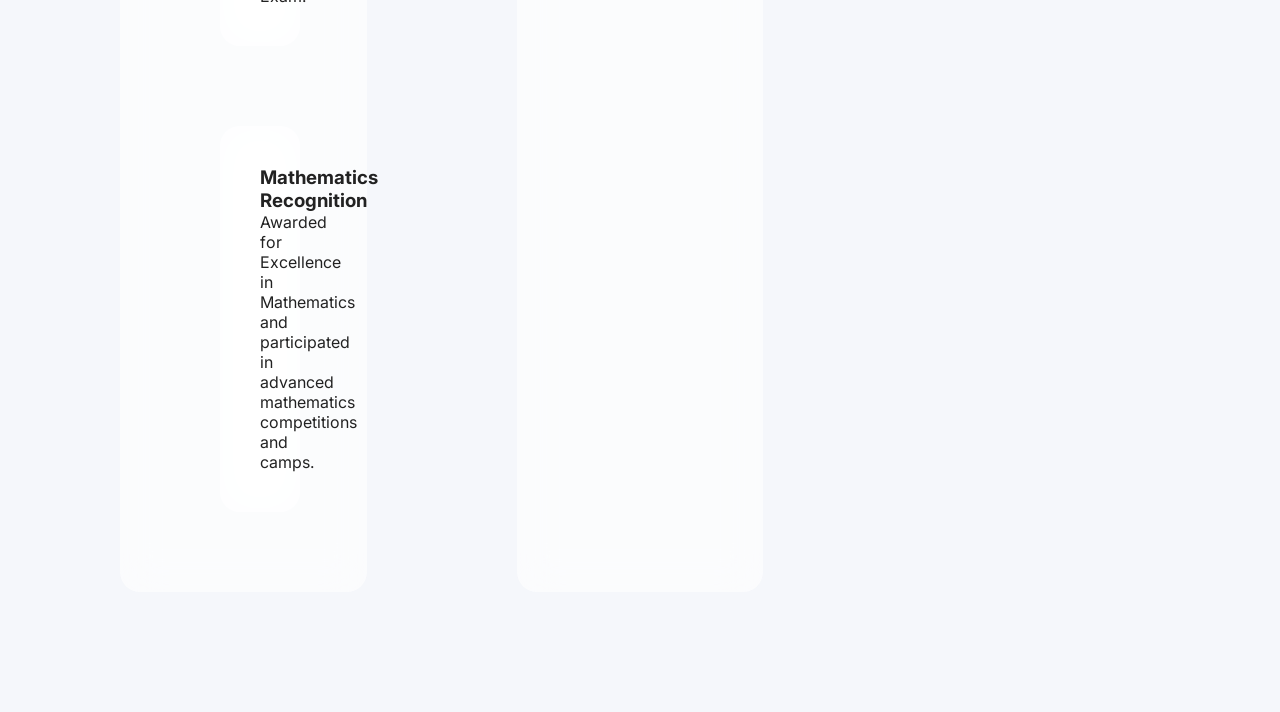
==== commit 785622b3: "added" ====
--- a/index.html
+++ b/index.html
@@ -195,6 +195,8 @@
     <a href="mailto:hikma0227@gmail.com" class="btn">Email Me</a>
      <a href="https://github.com/Hikma1" class="btn secondary">GitHub</a>
     <a href="#" class="btn secondary">LinkedIn</a>
+    </div>
+</section>
 
     <script src="script.js"></script>
 </body>
